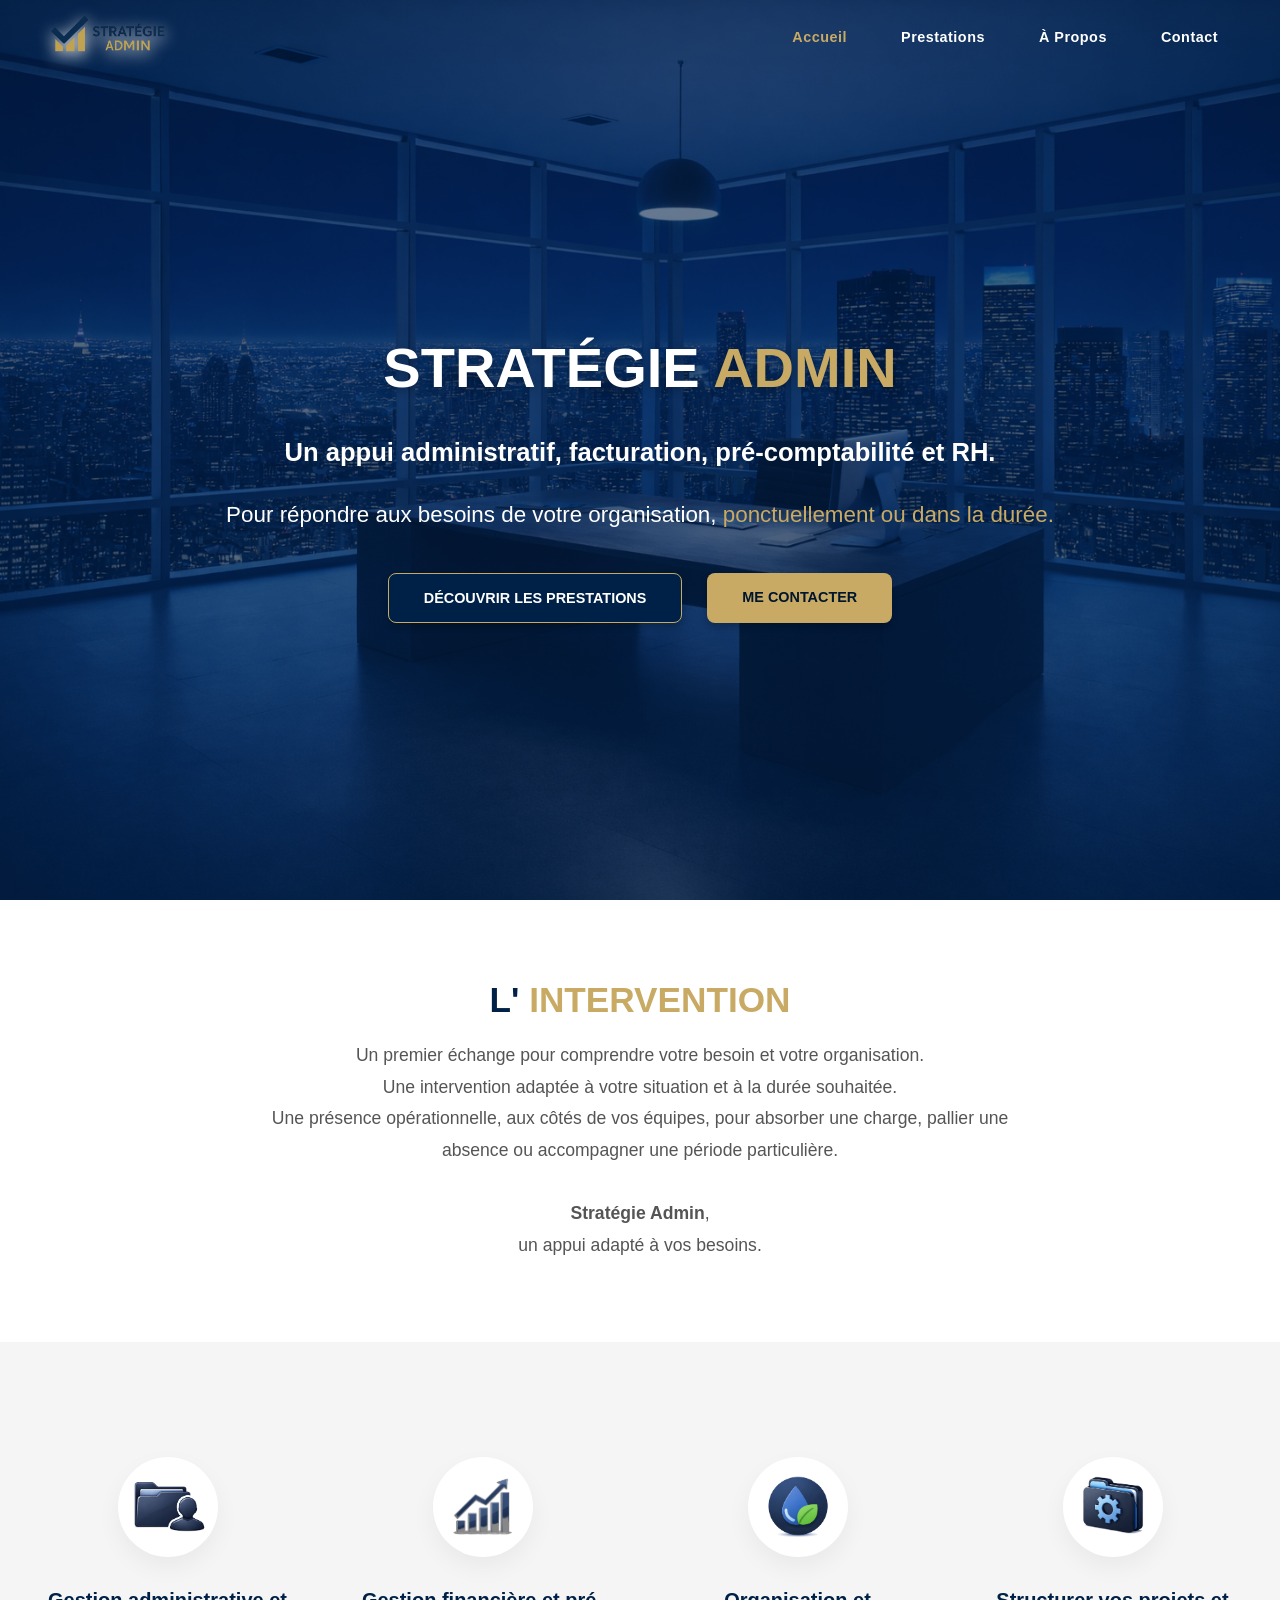
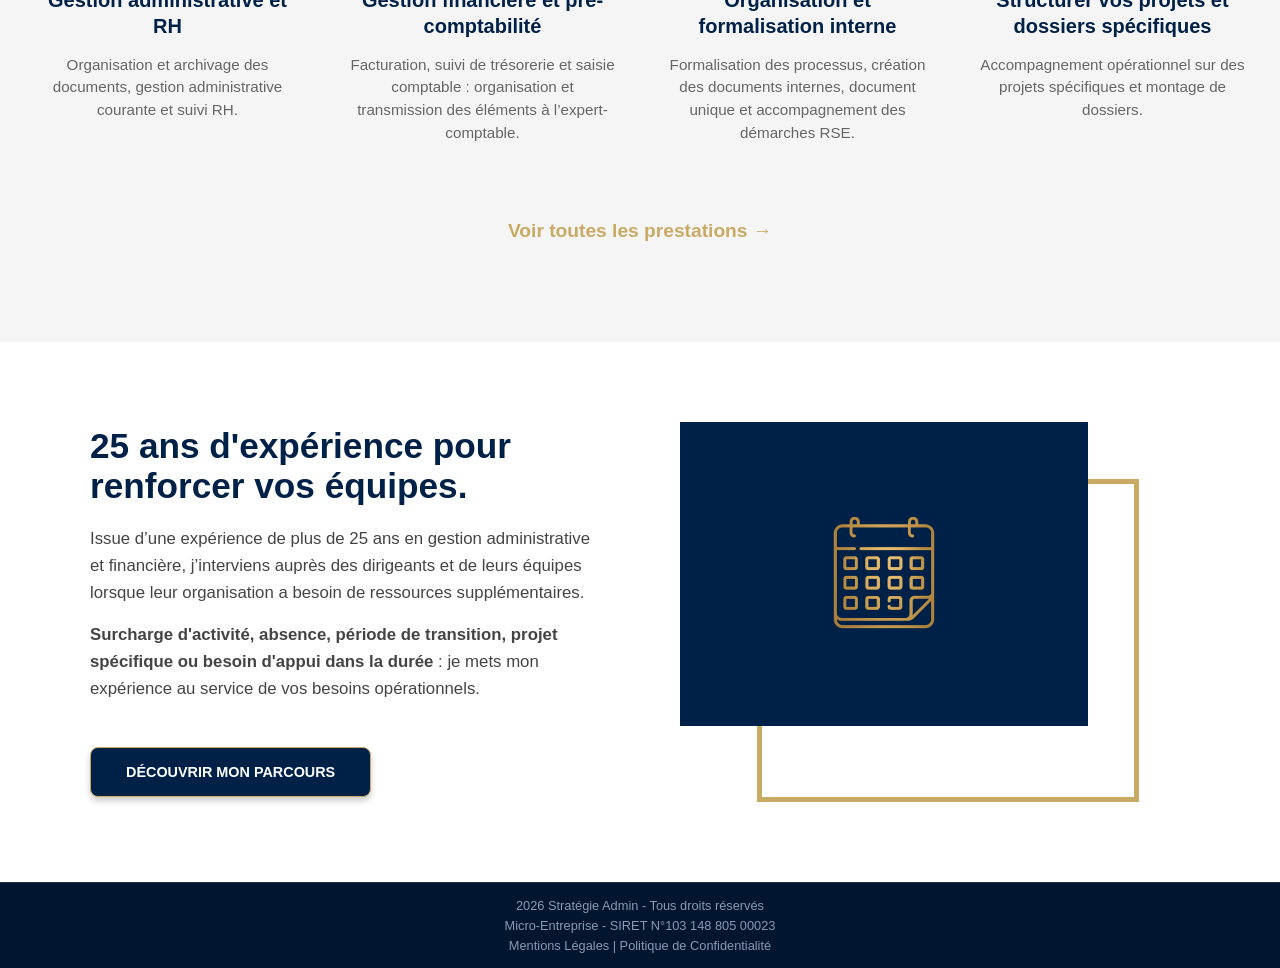
==== index.html @ 0c685e16 "Fix HTML encoding issues in index.html" ====
<!DOCTYPE html>
<html lang="fr">
<head>
    <meta charset="UTF-8">
    <meta name="viewport" content="width=device-width, initial-scale=1.0">
    <link rel="stylesheet" href="styles.css">
    <link rel="icon" type="image/png" href="Images/logo-strategie-admin.png">
    <title>Stratégie Admin</title>
</head>
<body>
    <header>
        <div class="logo-container">
            <a href="index.html">
                <img src="Images/banniere-strategie-admin.png" alt="Bannière" class="logo-banner">
            </a>
        </div>
        <nav>
            <ul>
                <li><a href="index.html" class="active">Accueil</a></li>
                <li><a href="prestations.html">Prestations</a></li>
                <li><a href="a-propos.html">À Propos</a></li>
                <li><a href="contact.html">Contact</a></li>
            </ul>
        </nav>
    </header>

    <section class="hero-section">
        <div class="hero-overlay"></div>
		<div class="content-box">
			<h1 class="hero-title">
				<span class="texte-blanc">STRATÉGIE</span> <span class="texte-or">ADMIN</span>
			</h1>
			<h2 class="hero-subtitle">
				<strong>Un appui administratif, facturation, pré-comptabilité et RH.</strong>
			</h2>
			<p class="hero-description">
				Pour répondre aux besoins de votre organisation, <span class="texte-or">ponctuellement ou dans la durée.</span>
			</p>
			<div class="buttons-container">
				<a href="prestations.html" class="btn btn-primary">Découvrir les prestations</a>
				<a href="contact.html" class="btn btn-secondary">Me Contacter</a>
			</div>
		</div>
    </section>

    <section class="intro-section">
        <div class="intro-container">
            <h2>L' <span class="texte-or">intervention</span></h2>
            <p class="intro-text"> 
                Un premier échange pour comprendre votre besoin et votre organisation.
				<br>Une intervention adaptée à votre situation et à la durée souhaitée.
				<br>Une présence opérationnelle, aux côtés de vos équipes, pour absorber une charge, pallier une absence ou accompagner une période particulière.
            </p>
			<p class="intro-text">
			<br><strong>Stratégie Admin</strong>,
			<br>un appui adapté à vos besoins.
			</p>
        </div>
    </section>

	<section class="home-services-section">
		<div class="home-services-wrapper">
			<div class="home-service-item">
				<div class="hs-icon">
					<img src="Images/icone-dossier-personnel.png" alt="Icône 1" class="icon-img">
				</div>
				<h3>Gestion administrative et RH</h3>
				<p>Organisation et archivage des documents, gestion administrative courante et suivi RH.</p>
			</div>
			<div class="home-service-item">
				<div class="hs-icon">
					<img src="Images/icone-graphique.png" alt="Icône 2" class="icon-img">
				</div>
				<h3>Gestion financière et pré-comptabilité</h3>
				<p>Facturation, suivi de trésorerie et saisie comptable : organisation et transmission des éléments à l’expert-comptable.</p>
			</div>
			<div class="home-service-item">
				<div class="hs-icon">
					<img src="Images/icone-eau-plante.png" alt="Icône 3" class="icon-img">
				</div>
				<h3>Organisation et formalisation interne</h3>
				<p>Formalisation des processus, création des documents internes, document unique et accompagnement des démarches RSE.</p>
			</div>
			<div class="home-service-item">
				<div class="hs-icon">
					<img src="Images/icone-dossier-parametres.png" alt="Icône 4" class="icon-img">
				</div>
				<h3>Structurer vos projets et dossiers spécifiques</h3>
				<p>Accompagnement opérationnel sur des projets spécifiques et montage de dossiers.</p>
			</div>
		</div>
		<div class="cta-center">
			<a href="prestations.html" class="btn-text">Voir toutes les prestations →</a>
		</div>
	</section>

    <section class="home-about-section">
        <div class="home-about-container">
            <div class="ha-content">
                <h2>25 ans d'expérience pour renforcer vos équipes.</h2>
				<p>Issue d’une expérience de plus de 25 ans en gestion administrative et financière, j’interviens auprès des dirigeants et de leurs équipes lorsque leur organisation a besoin de ressources supplémentaires.</p>
                <p><strong>Surcharge d'activité, absence, période de transition, projet spécifique ou besoin d'appui dans la durée</strong> : je mets mon expérience au service de vos besoins opérationnels.</p>
                <a href="a-propos.html" class="btn btn-primary">Découvrir mon parcours</a>
            </div>
            <div class="ha-visual">
				<div class="visual-border"></div>
				<div class="visual-square">
					<img src="Images/calendrier.png" class="ha-image">
				</div>
            </div>
        </div>
    </section>

    <footer>
        <div class="footer-lines">
            <div>2026 Stratégie Admin - Tous droits réservés</div>
            <div>Micro-Entreprise - SIRET N°103 148 805 00023</div>
            <div>
				<a href="mentions-legales.html">Mentions Légales</a> | 
				<a href="politique-confidentialite.html">Politique de Confidentialité</a>
			</div>
        </div>
    </footer>
</body>
</html>
---- styles.css ----
/*
FICHIER CSS POUR STRATEGIE ADMIN --- v0.6s
Regroupement des styles :
	1. Paramètres Généraux
	2. Paramètres de la page "Accueil"
	3. Paramètres de la page "Prestations"
	4. Paramètres de la page "À Propos"
	5. Paramètres de la page "Contact"
	6. Paramètres des pages "Mentions Légales" et "Politiques de Confidentialité"
*/


	/* ------- 1. PARAMÈTRES GÉNÉRAUX------- */

html {
    scroll-behavior: smooth;
}

* {
    margin: 0;
    padding: 0;
    box-sizing: border-box;
}

body {
    font-family: 'Segoe UI', Tahoma, Geneva, Verdana, sans-serif;
    color: #333;
    background-color: #ffffff;
}

/* Code Couleur Stratégie Admin */
:root {
    --bleu-fonce: #002147;
    --or: #C8AA64;
    --or-leger: #E6D5AC;
    --shadow-soft: 0 10px 20px rgba(0,0,0,0.2);
}

.texte-or {
    color: var(--or);
}

.texte-blanc {
    color: #ffffff;
}

/* Barre de Navigation */
header {
    position: absolute;
    top: 0;
    left: 0;
    width: 100%;
    padding: 15px 50px;
    display: flex;
    justify-content: space-between;
    align-items: center;
    z-index: 1000;
}

.logo-container {
    display: flex;
    align-items: center;
    gap: 12px;
    cursor: pointer;  
}   

.logo-banner {
    height: 40px;
    object-fit: contain;
	filter: drop-shadow(0px 4px 8px rgb(255, 255, 255));
    transition: filter 0.3s ease;
}

nav ul {
    list-style: none;
    display: flex;
    align-items: center;
    gap: 30px;
}

nav a {
    color: white;
    text-decoration: none;
    font-size: 0.9rem;
    font-weight: 700;
    text-transform: none;
    letter-spacing: 0.5px;
    transition: all 0.3s ease;
    padding: 8px 12px;
    background-color: transparent;
}

nav a:hover { 
    color: var(--or-leger);
    background-color: transparent !important;
}

nav a.active {
    background-color: transparent !important;
    color: var(--or) !important;
    cursor: default;
    pointer-events: none;
}

/* Section d'accueil */

.hero-section {
    position: relative;
    height: 100vh;
    display: flex;
    align-items: center;
    justify-content: center;
    background: url(Images/fond-ecran-accueil.png) no-repeat center center/cover;
}

.hero-overlay {
    position: absolute;
    top: 0; left: 0; width: 100%; height: 100%;
    background: rgba(0, 33, 71, 0.6); 
    z-index: 1;
}

.content-box {
    position: relative;
    z-index: 10;
    text-align: center;
    max-width: 1000px;
    padding: 20px;
    margin-top: 60px;
}

.hero-title {
    text-transform: none !important;
    margin-bottom: 40px;
	color: white;
    font-size: 3.5rem;
    line-height: 1.1;
    text-transform: uppercase;
    font-weight: 800;
    text-shadow: 0 2px 10px rgba(0,0,0,0.3);
}

.hero-subtitle {
    color: white !important;
    font-size: 1.6rem;
    margin-bottom: 30px;
    font-weight: 400;
    text-transform: none;
}

.hero-description {
	color: white;
    font-size: 1.4rem;
    line-height: 1.6;
    margin-bottom: 40px;
    max-width: 1000px;
    margin-left: auto;
    margin-right: auto;
    font-weight: 500;
}

/* Boutons */
.buttons-container {
    display: flex;
    justify-content: center;
    gap: 25px;
}

.btn {
    padding: 16px 35px;
    font-size: 0.9rem;
    font-weight: bold;
    text-transform: uppercase;
    border: none;
    cursor: pointer;
    transition: all 0.3s ease;
    color: white;
    border-radius: 8px;
    box-shadow: 0 4px 6px rgba(0,0,0,0.2);
    text-decoration: none;
    font-family: inherit;
}

.btn:hover { 
    transform: translateY(-3px);
}

.btn-primary {
    background-color: var(--bleu-fonce);
    border: 1px solid var(--or);
}

.btn-secondary {
    background-color: var(--or);
    color: #00152e;
}

/* Pied de Page */
footer {
    background-color: #00152e;
    color: #8a9bb0;
    padding: 15px 0;
    text-align: center;
    font-size: 0.8rem;
    border-top: 1px solid #1c3652;
}

.footer-lines {
    display: flex;
    flex-direction: column;
    gap: 5px;
}

.footer-lines a {
    color: inherit; 
    text-decoration: none;
    transition: all 0.3s ease;
}

.footer-lines a:hover {
    color: var(--or);
    text-decoration: underline;
}

	/* -------2. PAGE D'ACCUEIL------- */

/* Section 1 */
.intro-section {
    padding: 80px 20px;
    background-color: white;
    text-align: center;
}

.intro-container {
    max-width: 800px;
    margin: 0 auto;
}

.intro-container h2 {
    font-size: 2.2rem;
    color: var(--bleu-fonce);
    margin-bottom: 20px;
    text-transform: uppercase;
}

.intro-text {
    font-size: 1.1rem;
    line-height: 1.8;
    color: #555;
}

/* Section 2 */
.home-services-section {
    background-color: #f5f5f5;
    padding: 100px 20px;
}

.home-services-wrapper {
    display: flex;
    justify-content: center;
    gap: 20px;
    max-width: 1300px;
    margin: 0 auto 60px;
}

.home-service-item {
    flex: 1;
    min-width: 240px;
    text-align: center;
    padding: 15px;
}

.hs-icon {
    margin-bottom: 30px;
    display: flex;
    justify-content: center;
    align-items: center;
    background: white;
    border-radius: 50%;
    box-shadow: 0 10px 25px rgba(0,0,0,0.05);
    width: 100px;
    height: 100px;
    margin-left: auto;
    margin-right: auto;
}

.icon-img {
    width: 80px;
    height: 80px;
    object-fit: contain;
}

.home-service-item h3 {
    color: var(--bleu-fonce);
    margin: 0 0 15px;
    font-size: 1.25rem;
    line-height: 1.3;
    font-weight: 700;
    text-transform: none;
}

.home-service-item p {
    color: #666;
    font-size: 0.95rem;
    line-height: 1.5;
}

.cta-center {
    text-align: center;
    width: 100%;
    margin-top: 20px;
}

.btn-text {
    color: var(--or);
    font-weight: 600;
    text-decoration: none;
    font-size: 1.2rem;
    transition: opacity 0.3s ease;
}

.btn-text:hover {
    opacity: 0.8;
}

/* Section 3 */
.home-about-section {
    padding: 80px 20px;
    background-color: white;
    overflow: hidden;
}

.home-about-container {
    max-width: 1100px;
    margin: 0 auto;
    display: flex;
    align-items: center;
    gap: 80px;
}

.ha-content {
    flex: 1;
    text-align: left;
}

.ha-content h2 {
    font-size: 2.2rem;
    color: var(--bleu-fonce);
    margin-bottom: 20px;
}

.ha-content p {
    font-size: 1.05rem;
    color: #444;
    margin-bottom: 15px;
    line-height: 1.6;
}

.ha-content .btn {
    margin-top: 30px;
    display: inline-block;
}

.ha-visual {
    flex: 1;
    position: relative;
    height: 380px;
    display: flex;
    justify-content: center;
    align-items: center;
}

.visual-square {
    position: absolute;
    width: 80%;
    height: 80%;
    background-color: var(--bleu-fonce);
    z-index: 1;
    top: 0; 
    left: 0;
    overflow: hidden;
    display: flex;
    justify-content: center;
    align-items: center;
}

.ha-image {
    width: 45%;
    height: 45%;
    object-fit: contain; 
    object-position: center; 
    
    display: block;
}

.visual-border {
    position: absolute;
    width: 75%;
    height: 85%;
    border: 5px solid var(--or);
    z-index: 1;
    bottom: 0; 
    right: 10%;
}

	/* -------3. PAGE DES PRESTATIONS------- */

/* Section 1 */
.services-section {
    padding: 40px 20px;
    background-color: #fff;
    text-align: center;
}

.section-header {
    max-width: 700px;
    margin: 0 auto 40px;
}

.section-header h2 {
    font-size: 2.5rem;
    color: var(--bleu-fonce);
    margin-bottom: 10px;
    text-transform: uppercase;
}

.services-grid {
    display: flex;
    justify-content: center;
    gap: 20px;
    flex-wrap: wrap;
    max-width: 1300px;
    margin: 0 auto;
}

.service-card {
    background: white;
    border: 1px solid #e0e0e0;
    border-left: 5px solid var(--or);
    border-top: none;
    border-radius: 8px;
    padding: 30px;
    flex: 1 1 600px;
    max-width: 850px;
    box-shadow: 0 5px 15px rgba(0,0,0,0.05);
    transition: transform 0.3s ease, box-shadow 0.3s ease;
    text-align: left;
}

.service-card:hover {
    transform: translateY(-5px);
    box-shadow: 0 15px 30px rgba(0,0,0,0.1);
}

.card-header-row {
    display: flex;
    align-items: center;
    gap: 25px;
    margin-bottom: 10px;
    border-bottom: 1px solid #eee;
    padding-bottom: 10px;
}

.card-icon {
    font-size: 2.5rem;
    color: var(--or);
    flex-shrink: 0;
}

.icon-img-card {
    width: 80px;
    height: 80px;
    object-fit: contain;
    display: block;
}

.service-card h3 {
    color: var(--bleu-fonce);
    font-size: 1.3rem;
    font-weight: 800;
    margin-bottom: 0;
    flex-grow: 1;
}

.service-list {
	list-style: none;
    display: grid;
    grid-template-columns: repeat(auto-fit, minmax(280px, 1fr));
    gap: 10px 30px;
}

.service-list li {
    margin-bottom: 5px;
    position: relative;
    padding-left: 25px;
    color: var(--text-medium);
}

.service-list li::before {
    content: '✔';
    color: var(--or);
    position: absolute;
    left: 0;
    top: 2px;
    font-size: 1rem;
}

/* Section 2 */
.methodology-section {
    background-color: #f9f9f9;
    padding: 60px 20px;
    border-top: 1px solid #eee;
    border-bottom: 1px solid #eee;
}

.methodology-container {
    max-width: 1000px;
    margin: 0 auto;
    text-align: center;
}

.methodology-container h3 {
    color: var(--bleu-fonce);
    margin-bottom: 40px;
    font-size: 2rem;
    text-transform: uppercase;
}

.steps-container {
    display: flex;
    justify-content: center;
    align-items: center;
    flex-wrap: wrap;
    gap: 20px;
}

.step {
    text-align: center;
    flex: 1;
    min-width: 150px;
}

.step-number {
    display: block;
    font-size: 2.5rem;
    font-weight: 900;
    color: var(--or); 
    margin-bottom: 5px;
    opacity: 0.8;
}

.step h4 {
    color: var(--bleu-fonce);
    font-size: 1.2rem;
    text-transform: uppercase;
    margin-bottom: 5px;
}

.step-italic {
    font-style: italic;
    color: #666;
    font-size: 0.95rem;
    margin-bottom: 5px;
    margin-top: -5px;
}

.step-separator {
    height: 2px;
    width: 50px;
    background-color: var(--or);
    display: none;
}

@media (min-width: 768px) {
    .step-separator { display: block; }
}

/* Section 3 */
.cta-section {
    background-color: var(--bleu-fonce);
    color: white;
    text-align: center;
    padding: 60px 20px;
}

.cta-section h2 {
    color: var(--or);
    font-size: 2rem;
    margin-bottom: 15px;
}

.cta-section p {
    margin-bottom: 30px;
    font-size: 1.1rem;
    color: #dce6f1;
}

	/* -------4. PAGE A PROPOS------- */

/* Section 1 */
.bio-section {
    padding: 80px 20px;
    background-color: #fff;
}

.bio-container {
    max-width: 1100px;
    margin: 0 auto;
    display: flex;
    align-items: flex-center;
    gap: 60px;
}

.bio-text {
    flex: 1;
    text-align: left;
}

.bio-section-title {
    font-size: 1.15rem;
    color: #000;
    margin-bottom: 15px;
    font-weight: 700;
}

.bio-text p {
    text-align: left !important;
    color: #333;
    line-height: 1.6;
    margin-bottom: 10px;
}

.bio-separator {
    border: none;
    margin: 15px 0;
    width: 100%;
}

.signature-block {
    margin-top: 40px;
    font-family: 'Segoe UI', sans-serif;
}

.signature-block p {
    margin-bottom: 5px !important;
}

.signature-name {
    font-weight: bold;
    color: var(--bleu-fonce);
    font-size: 1.2rem;
}

.signature-role {
    font-size: 0.9rem;
    color: var(--or);
    font-style: italic;
}

.bio-image-placeholder {
    flex: 0 0 400px;
    height: 400px;
    background-color: #f0f0f0;
    border: 1px solid #ddd;
    display: flex;
    align-items: center;
    justify-content: center;
    position: relative;
    box-shadow: 20px 20px 0px var(--bleu-fonce); 
}

.bio-photo {
	height: 400px;
	width: 400px ;
}

@media (max-width: 900px) {
    .bio-container {
        flex-direction: column;
    }
    .bio-image-placeholder {
        flex: auto;
        width: 100%;
        height: 300px;
        box-shadow: 10px 10px 0px var(--bleu-fonce);
    }
}

/* Section 2 */
.values-section {
    background-color: var(--bleu-fonce);
    color: white;
    padding: 60px 20px 0px 20px;
}

.values-container {
    max-width: 1100px;
    margin: 0 auto;
    display: flex;
    justify-content: space-around;
    gap: 30px;
    flex-wrap: wrap;
    text-align: center;
}

.value-box {
    flex: 1;
    min-width: 250px;
    padding: 20px;
}

.value-box h4 {
    color: var(--or);
    font-size: 1.5rem;
    margin-bottom: 15px;
    text-transform: uppercase;
    letter-spacing: 1px;
}

.value-box p {
    color: #dce6f1;
    font-size: 1rem;
    line-height: 1.5;
}

	/* -------5. PAGE DE CONTACT------- */

.contact-section {
    padding: 100px 20px;
    background-color: #f2f2f2;
}

.contact-wrapper {
    max-width: 1100px;
    margin: 0 auto;
    display: flex;
    gap: 40px;
    align-items: flex-start;
}

.contact-sidebar {
    flex: 1;
    display: flex;
    flex-direction: column;
    gap: 30px;
}

.info-card {
    background: white;
    padding: 35px;
    border-radius: 4px;
    box-shadow: 0 4px 15px rgba(0,0,0,0.05);
}

.card-category {
    color: var(--or);
    font-size: 0.8rem;
    letter-spacing: 1.5px;
    margin-bottom: 20px;
    font-weight: 700;
}

.info-card h3 {
    color: var(--bleu-fonce);
    margin-bottom: 20px;
    font-size: 1.5rem;
}

.info-list a {
    font-weight: 600;
}

.info-list a:hover {
    color: var(--or-leger);
}

.info-list, .engagement-list {
    list-style: none;
    padding: 0;
}

.info-list li, .engagement-list li {
    margin-bottom: 20px;
    display: flex;
    align-items: flex-start;
    gap: 15px;
    color: #555;
    line-height: 1.5;
}

.icone-svg {
    width: 22px;
    height: 22px;
    flex-shrink: 0;
    margin-top: 2px;
}

.icone-bleu {
    color: var(--bleu-fonce);
}

.icone-or {
    color: var(--or);
}

.info-list a {
    color: inherit;
    font-weight: 600;
    text-decoration: none;
    transition: 0.3s;
}

.info-list a:hover {
    color: var(--or);
}

.contact-form-container {
    flex: 1.5;
    background: #ffffff;
    padding: 50px;
    border-radius: 12px;
    border-top: 6px solid var(--bleu-fonce);
    box-shadow: 0 15px 40px rgba(0, 0, 0, 0.1);
}

.form-title {
    color: var(--bleu-fonce);
    font-size: 1.8rem;
    margin-bottom: 10px;
    text-transform: none;
}

.form-intro {
    color: #666;
    margin-bottom: 20px;
    font-size: 1rem;
}

.form-group label {
    display: block;
    font-weight: 700;
    color: var(--bleu-fonce);
    margin-bottom: 10px;
    font-size: 0.95rem;
}

.contact-form input, 
.contact-form textarea {
    width: 100%;
    background-color: #ffffff;
    border: 1px solid #dcdcdc;
    padding: 15px;
    margin-bottom: 25px;
    border-radius: 4px;
    font-family: inherit;
    font-size: 1rem;
    transition: all 0.3s ease;
}

.contact-form input:focus, 
.contact-form textarea:focus {
    outline: none;
    border-color: var(--or);
    box-shadow: 0 0 8px rgba(200, 170, 100, 0.2);
    background-color: #fff;
}

.submit-btn {
    display: block;
    width: 100%;
    margin-top: 5px;
    color: #00152e !important;
    font-size: 1.05rem;
}

.btn-subtext {
    text-align: center;
    font-style: italic;
    color: #666666;
    font-size: 0.9rem;
    margin-top: 10px;
    margin-bottom: 0;
}

.form-footer-note {
    text-align: center;
    font-size: 0.85rem;
    color: #888;
    margin-top: 20px;
}

@media (max-width: 900px) {
    .contact-wrapper { flex-direction: column; }
    .contact-sidebar, .contact-form-container { width: 100%; }
}

	/* ------- 6.PAGES MENTIONS LÉGALES ET POLITIQUES DE CONFIDENTIALITE----- */

.hero-legal {
    height: 50vh !important;
    min-height: 400px;
}

.legal-section {
    padding: 60px 20px;
    background-color: #fff;
    min-height: 60vh;
}

.legal-container {
    max-width: 900px; 
    margin: 0 auto;
    font-family: 'Segoe UI', sans-serif;
    color: #444;
}

.legal-container h2 {
    color: var(--bleu-fonce);
    font-size: 1.5rem;
    margin-top: 40px;
    margin-bottom: 15px;
    padding-bottom: 10px;
    border-bottom: 1px solid #eee;
    text-transform: uppercase;
}

.legal-container p {
    line-height: 1.6;
    margin-bottom: 15px;
    text-align: justify;
}

.legal-container ul {
    margin-bottom: 20px;
    padding-left: 20px;
}

.legal-container li {
    margin-bottom: 8px;
    line-height: 1.5;
}
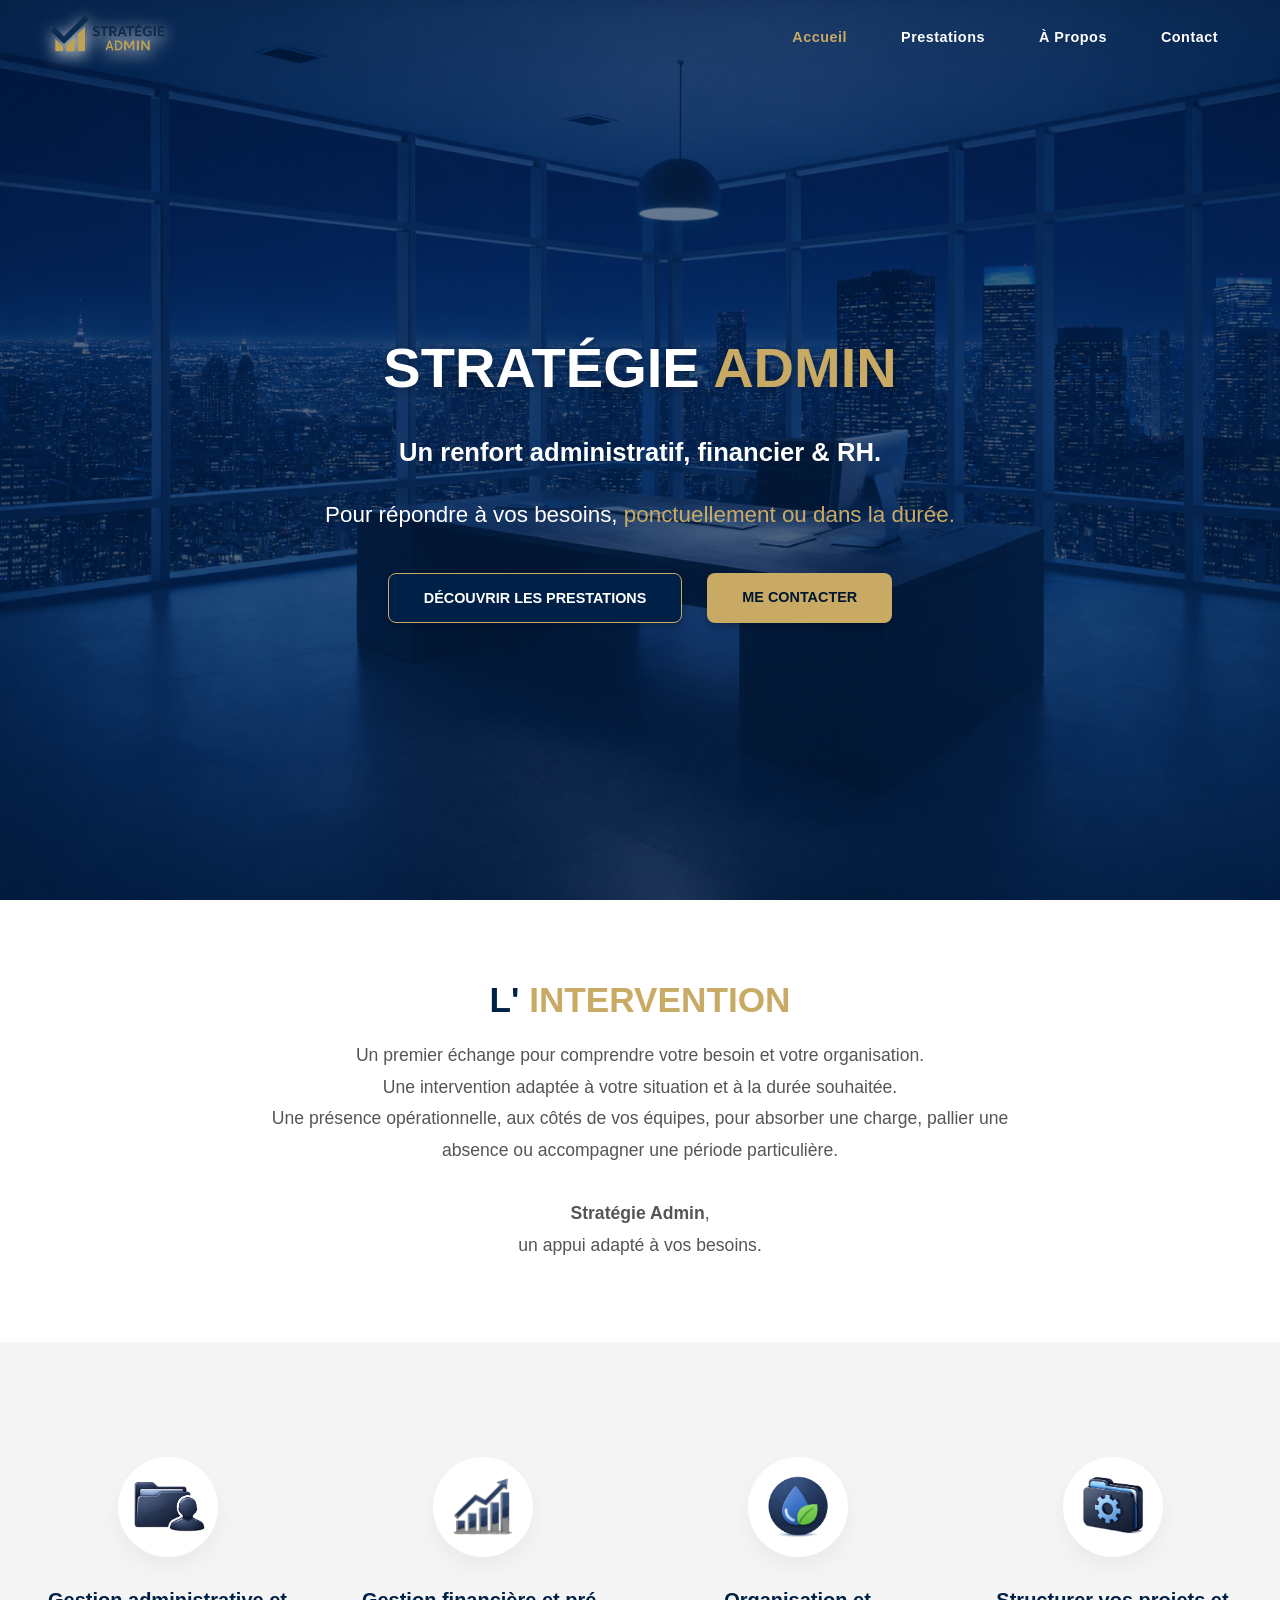
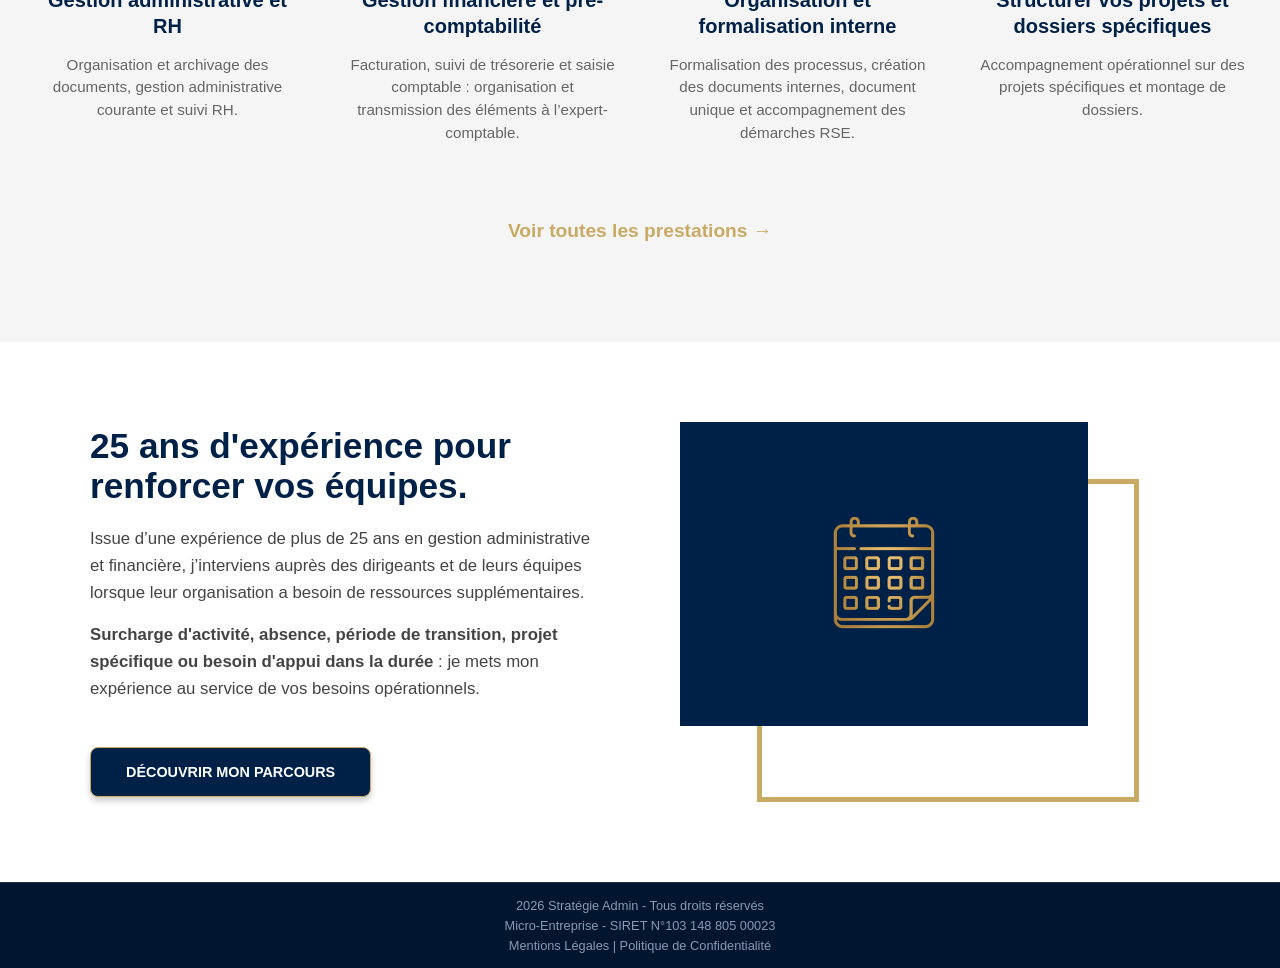
==== commit c67f300e: "Revise hero section and update text content Updated the hero subtitle and adjusted some text for cla" ====
--- a/index.html
+++ b/index.html
@@ -31,10 +31,10 @@
 				<span class="texte-blanc">STRATÉGIE</span> <span class="texte-or">ADMIN</span>
 			</h1>
 			<h2 class="hero-subtitle">
-				<strong>Un appui administratif, facturation, pré-comptabilité et RH.</strong>
+				<strong>Un renfort administratif, financier & RH.</strong>
 			</h2>
 			<p class="hero-description">
-				Pour répondre aux besoins de votre organisation, <span class="texte-or">ponctuellement ou dans la durée.</span>
+				Pour répondre à vos besoins, <span class="texte-or">ponctuellement ou dans la durée.</span>
 			</p>
 			<div class="buttons-container">
 				<a href="prestations.html" class="btn btn-primary">Découvrir les prestations</a>
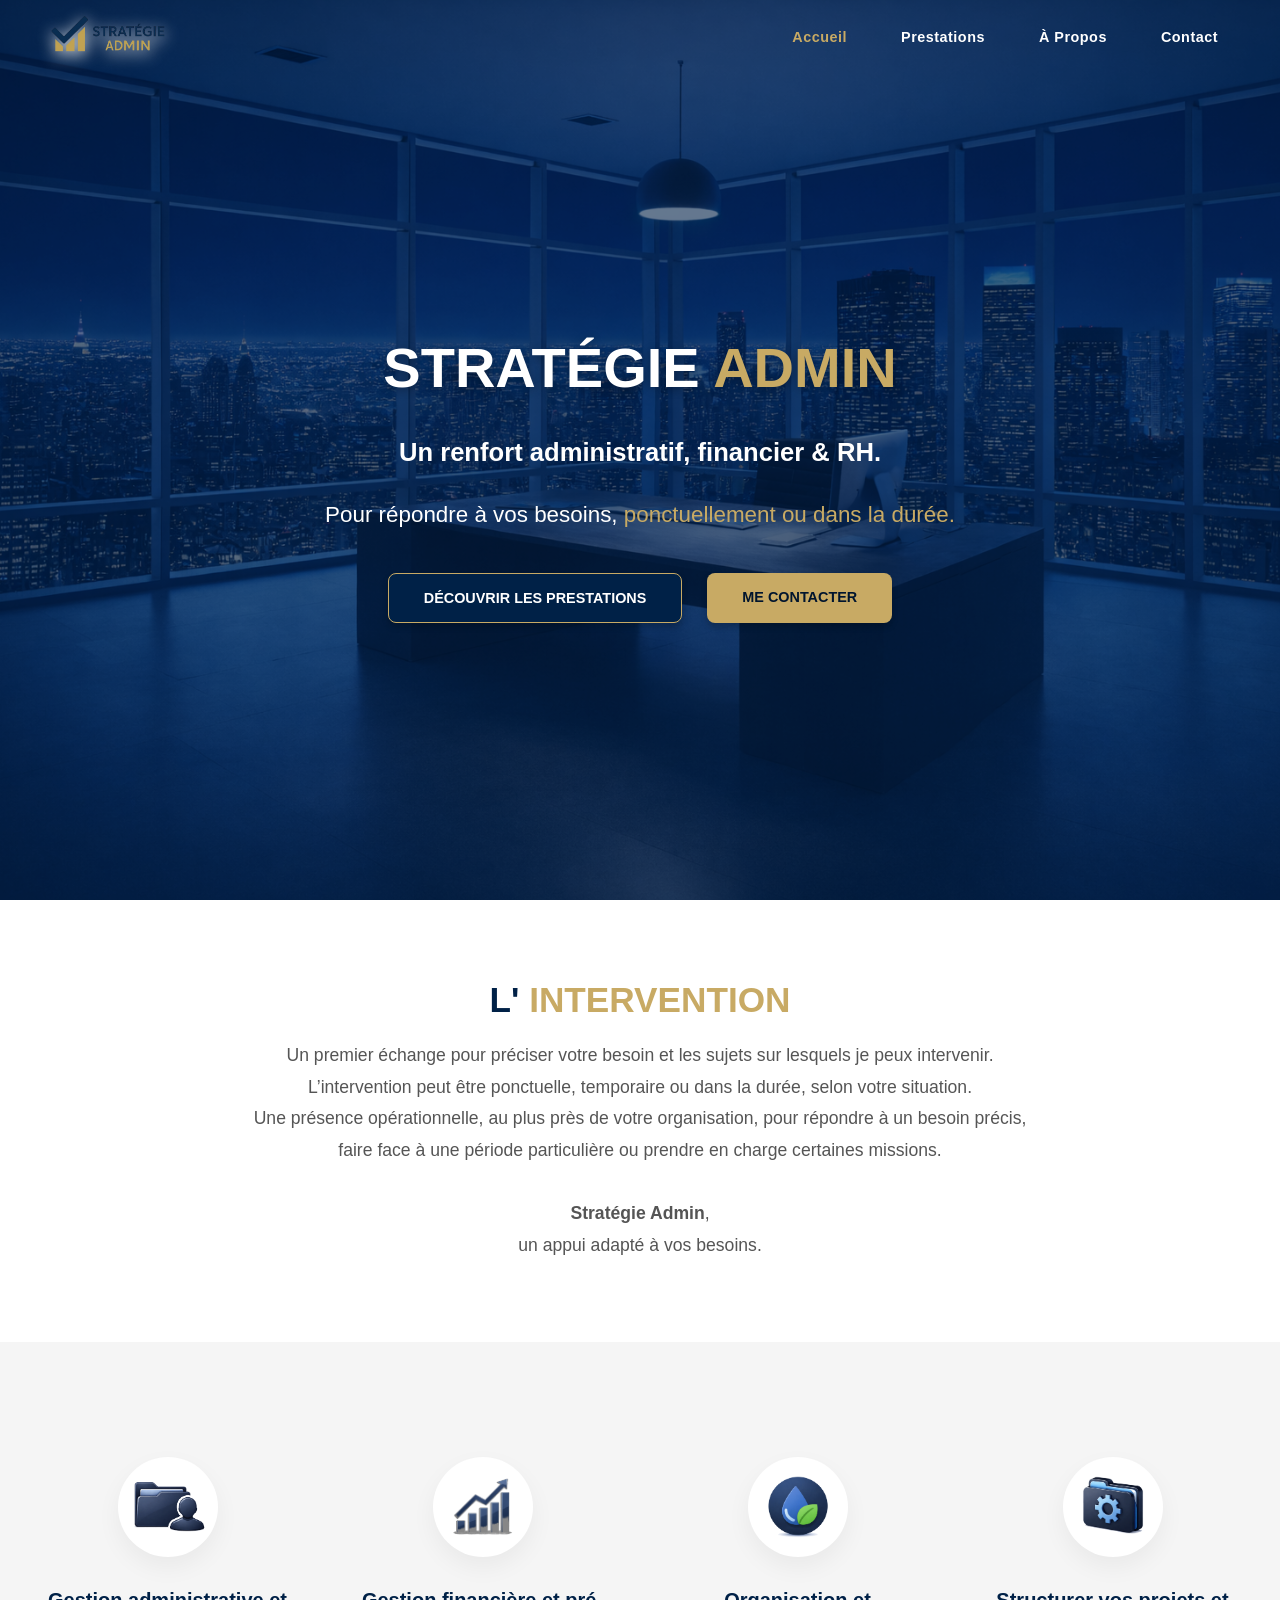
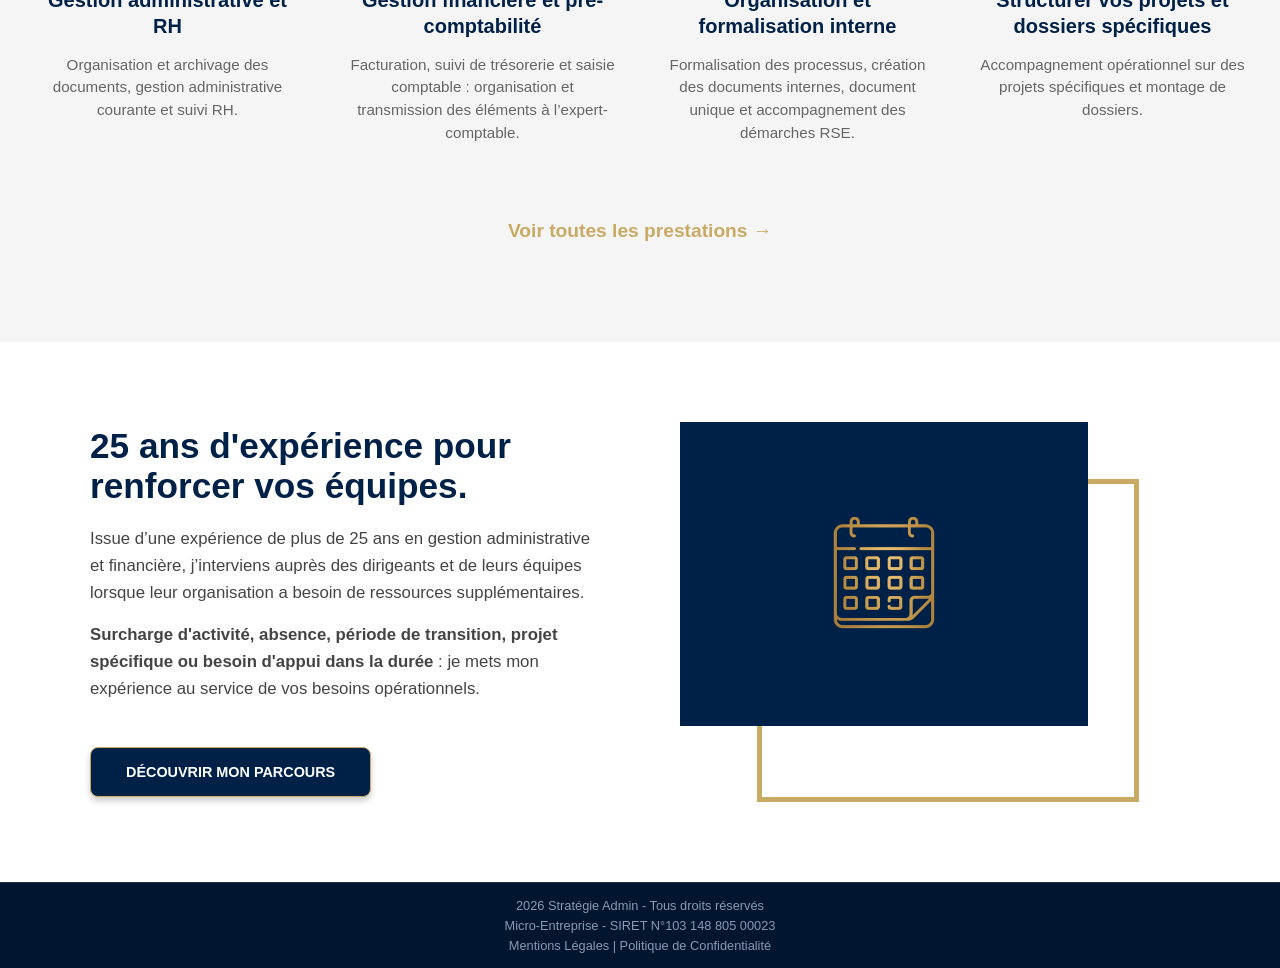
==== commit e9f23697: "Update index.html" ====
--- a/index.html
+++ b/index.html
@@ -47,9 +47,9 @@
         <div class="intro-container">
             <h2>L' <span class="texte-or">intervention</span></h2>
             <p class="intro-text"> 
-                Un premier échange pour comprendre votre besoin et votre organisation.
-				<br>Une intervention adaptée à votre situation et à la durée souhaitée.
-				<br>Une présence opérationnelle, aux côtés de vos équipes, pour absorber une charge, pallier une absence ou accompagner une période particulière.
+                Un premier échange pour préciser votre besoin et les sujets sur lesquels je peux intervenir.
+				<br>L’intervention peut être ponctuelle, temporaire ou dans la durée, selon votre situation.
+				<br>Une présence opérationnelle, au plus près de votre organisation, pour répondre à un besoin précis, faire face à une période particulière ou prendre en charge certaines missions.
             </p>
 			<p class="intro-text">
 			<br><strong>Stratégie Admin</strong>,
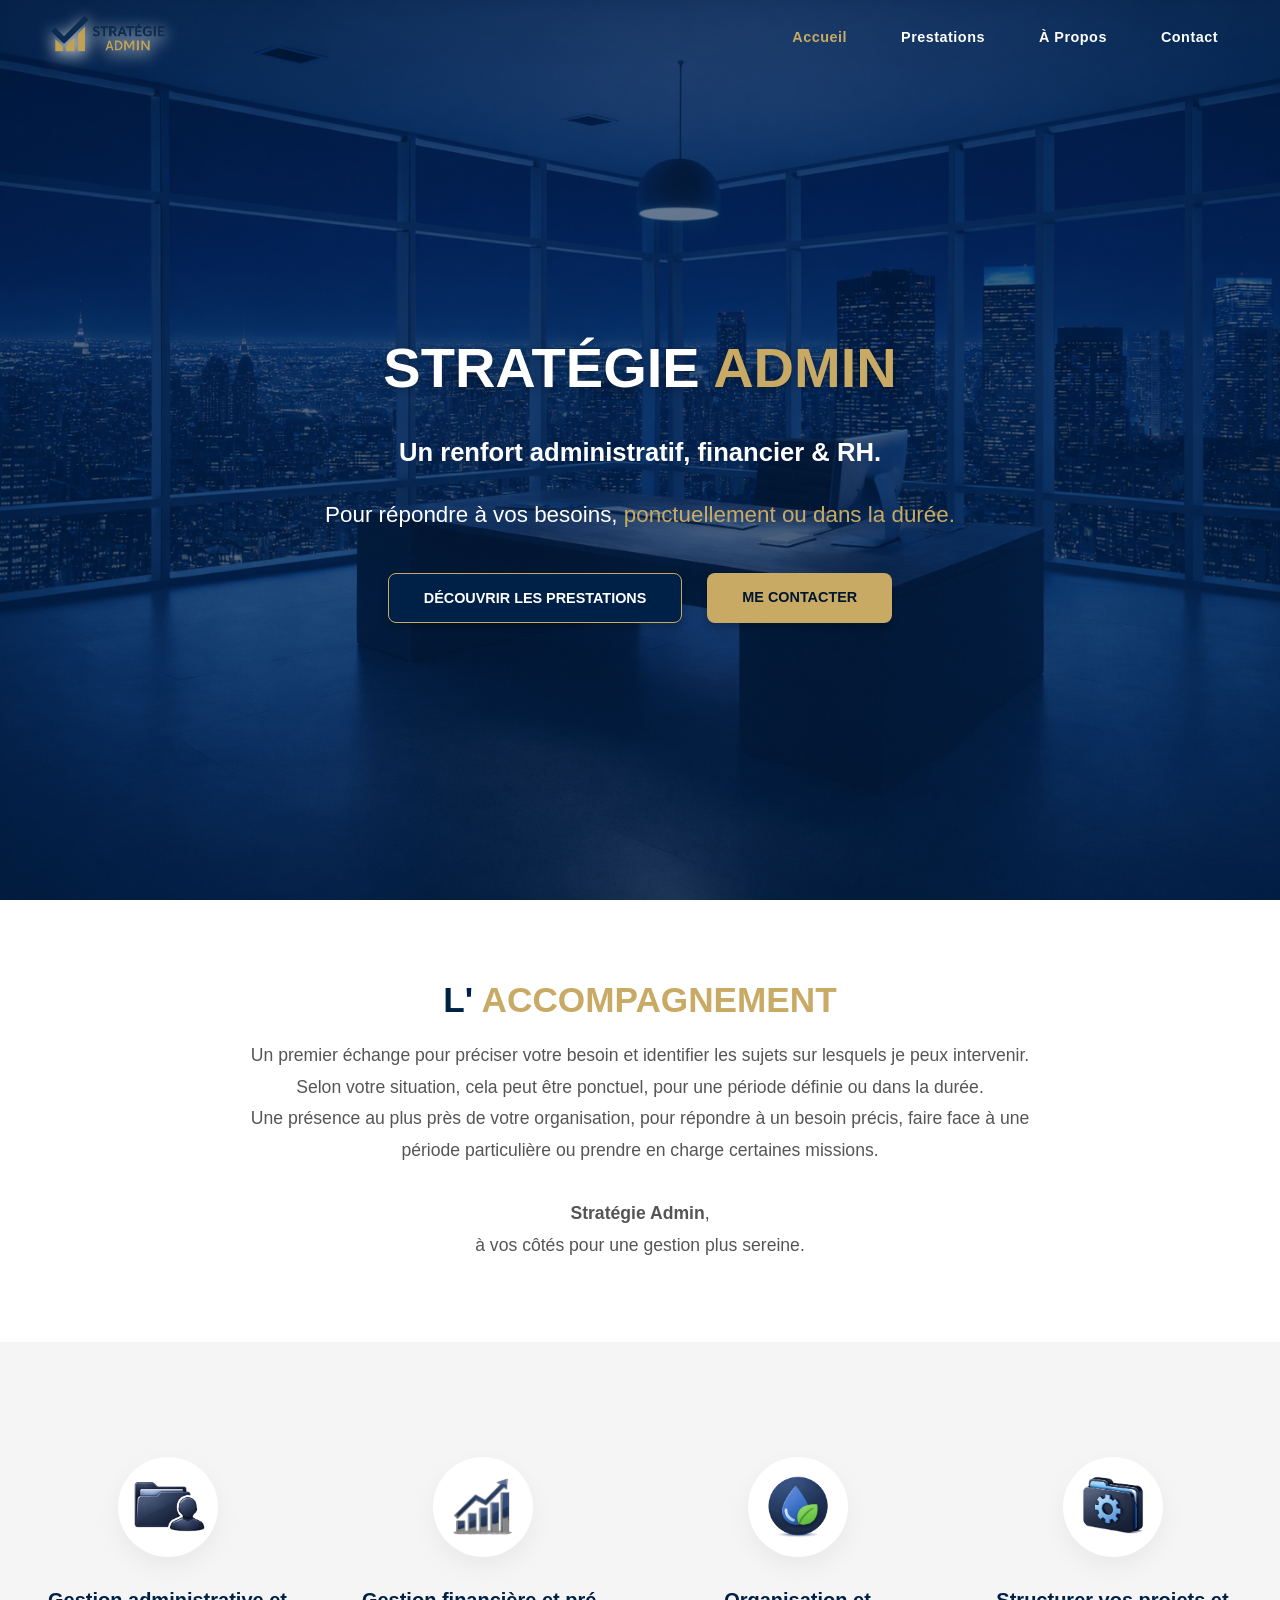
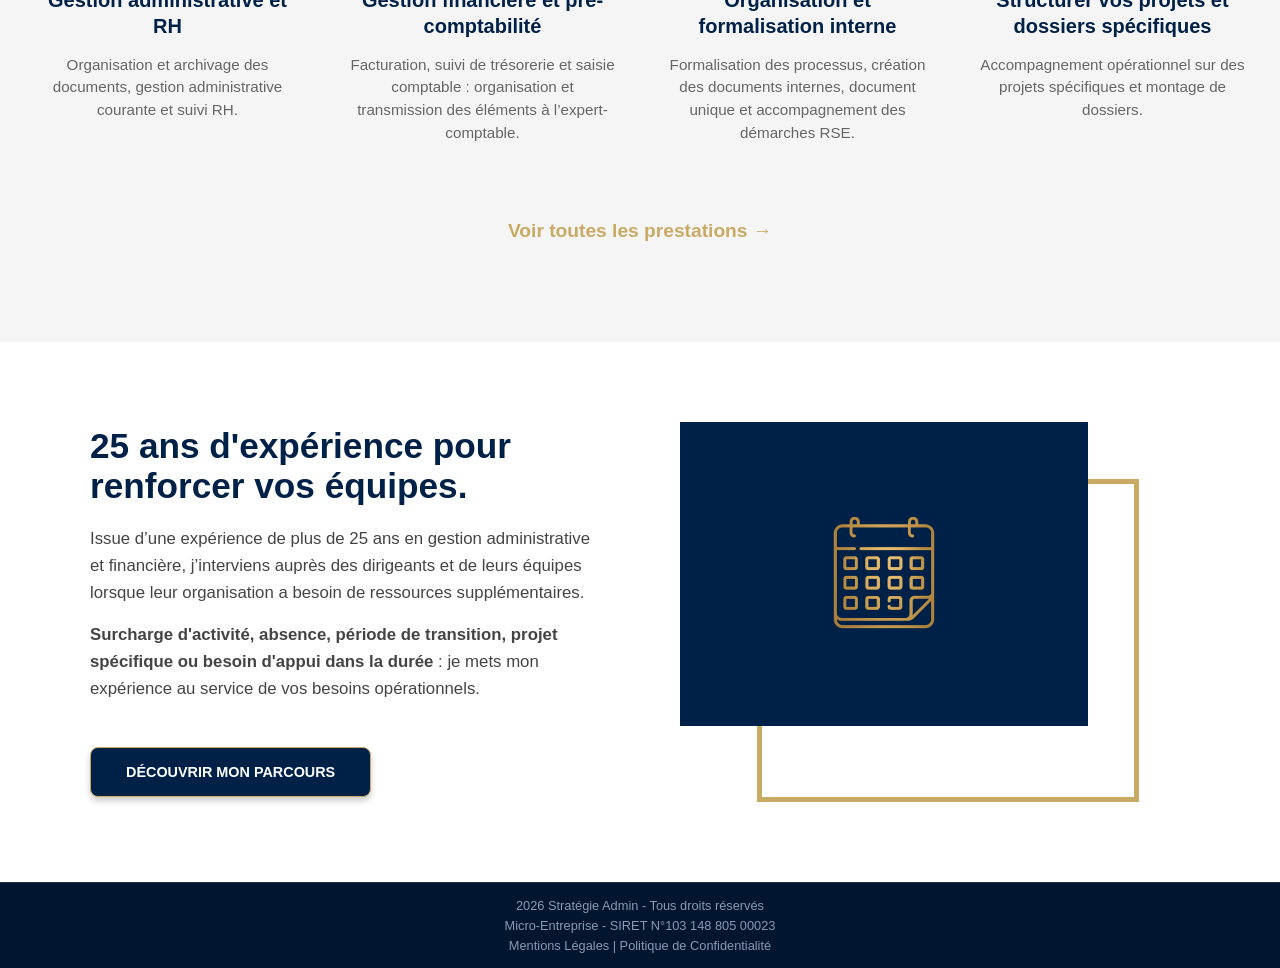
==== commit 1b8f3308: "Update index.html" ====
--- a/index.html
+++ b/index.html
@@ -45,15 +45,15 @@
 
     <section class="intro-section">
         <div class="intro-container">
-            <h2>L' <span class="texte-or">intervention</span></h2>
+            <h2>L' <span class="texte-or">accompagnement</span></h2>
             <p class="intro-text"> 
-                Un premier échange pour préciser votre besoin et les sujets sur lesquels je peux intervenir.
-				<br>L’intervention peut être ponctuelle, temporaire ou dans la durée, selon votre situation.
-				<br>Une présence opérationnelle, au plus près de votre organisation, pour répondre à un besoin précis, faire face à une période particulière ou prendre en charge certaines missions.
+                Un premier échange pour préciser votre besoin et identifier les sujets sur lesquels je peux intervenir.
+				<br>Selon votre situation, cela peut être ponctuel, pour une période définie ou dans la durée.
+				<br>Une présence au plus près de votre organisation, pour répondre à un besoin précis, faire face à une période particulière ou prendre en charge certaines missions.
             </p>
 			<p class="intro-text">
 			<br><strong>Stratégie Admin</strong>,
-			<br>un appui adapté à vos besoins.
+			<br>à vos côtés pour une gestion plus sereine.
 			</p>
         </div>
     </section>
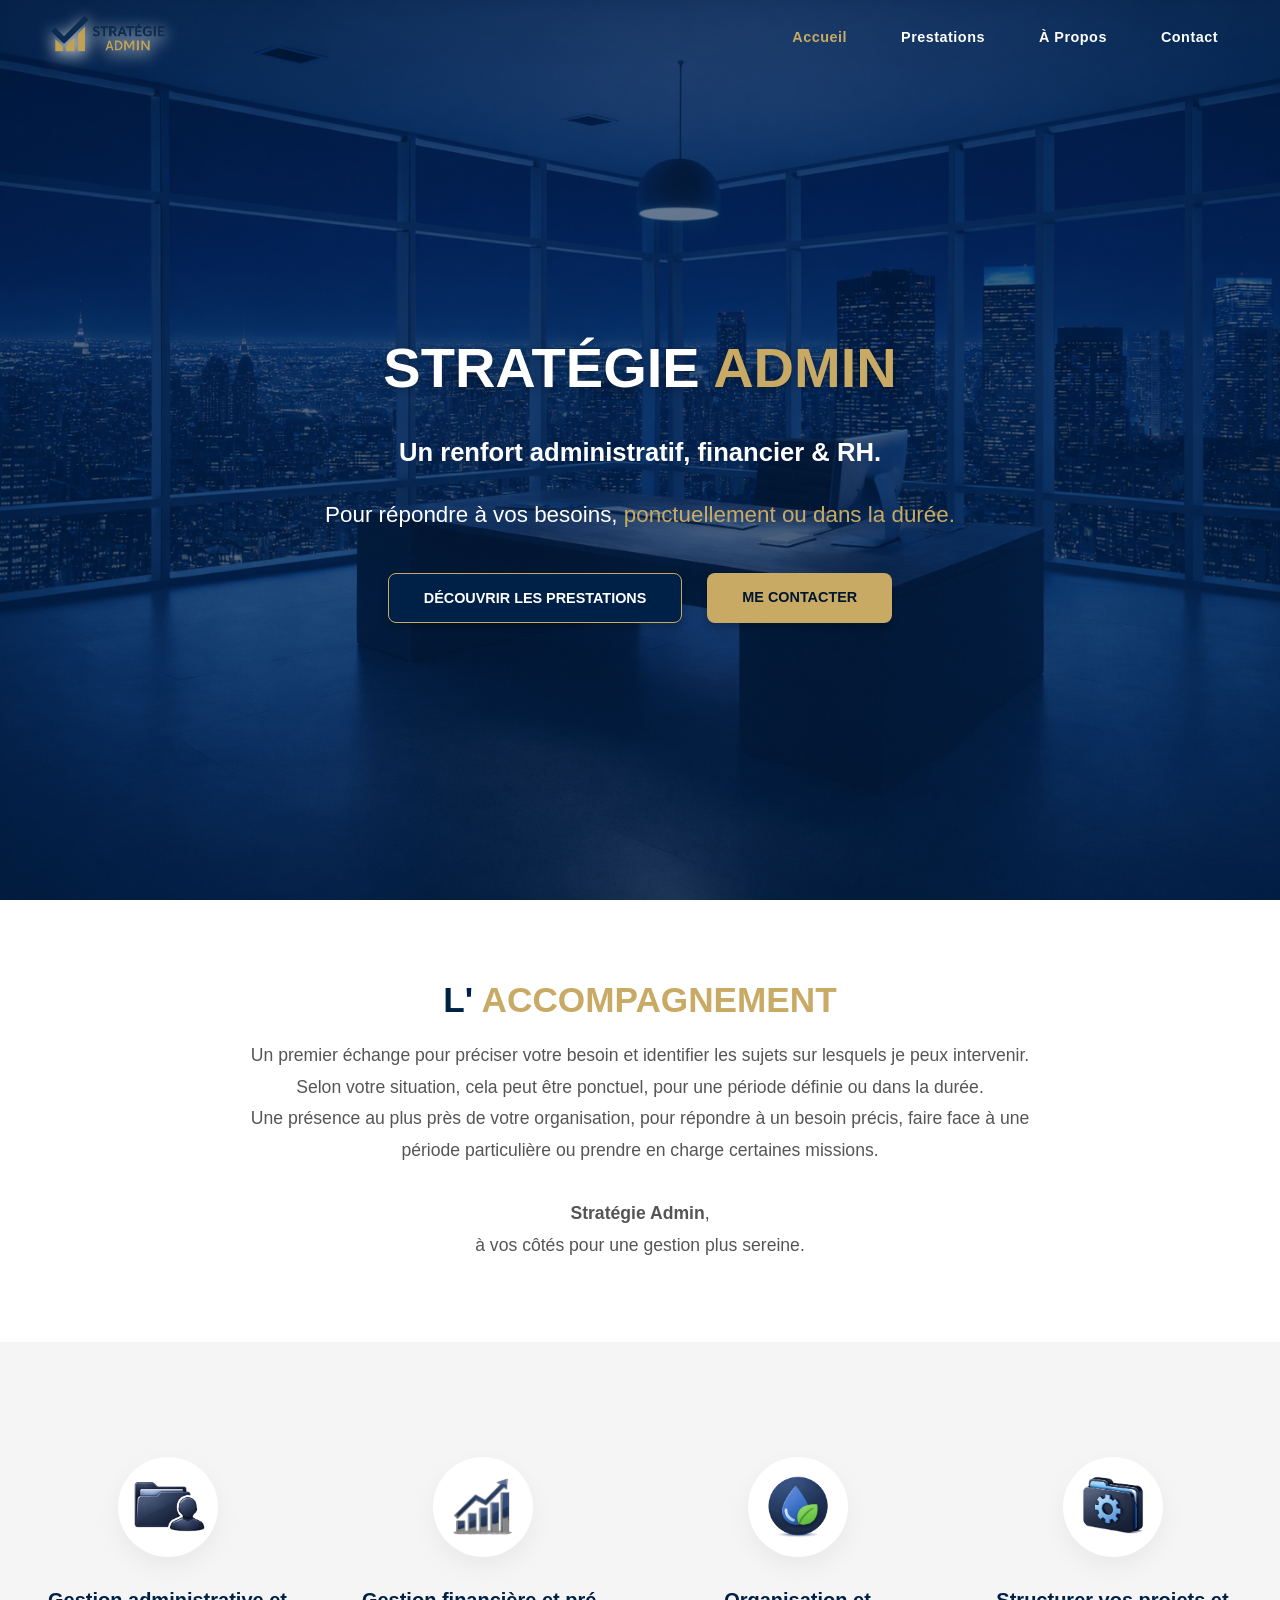
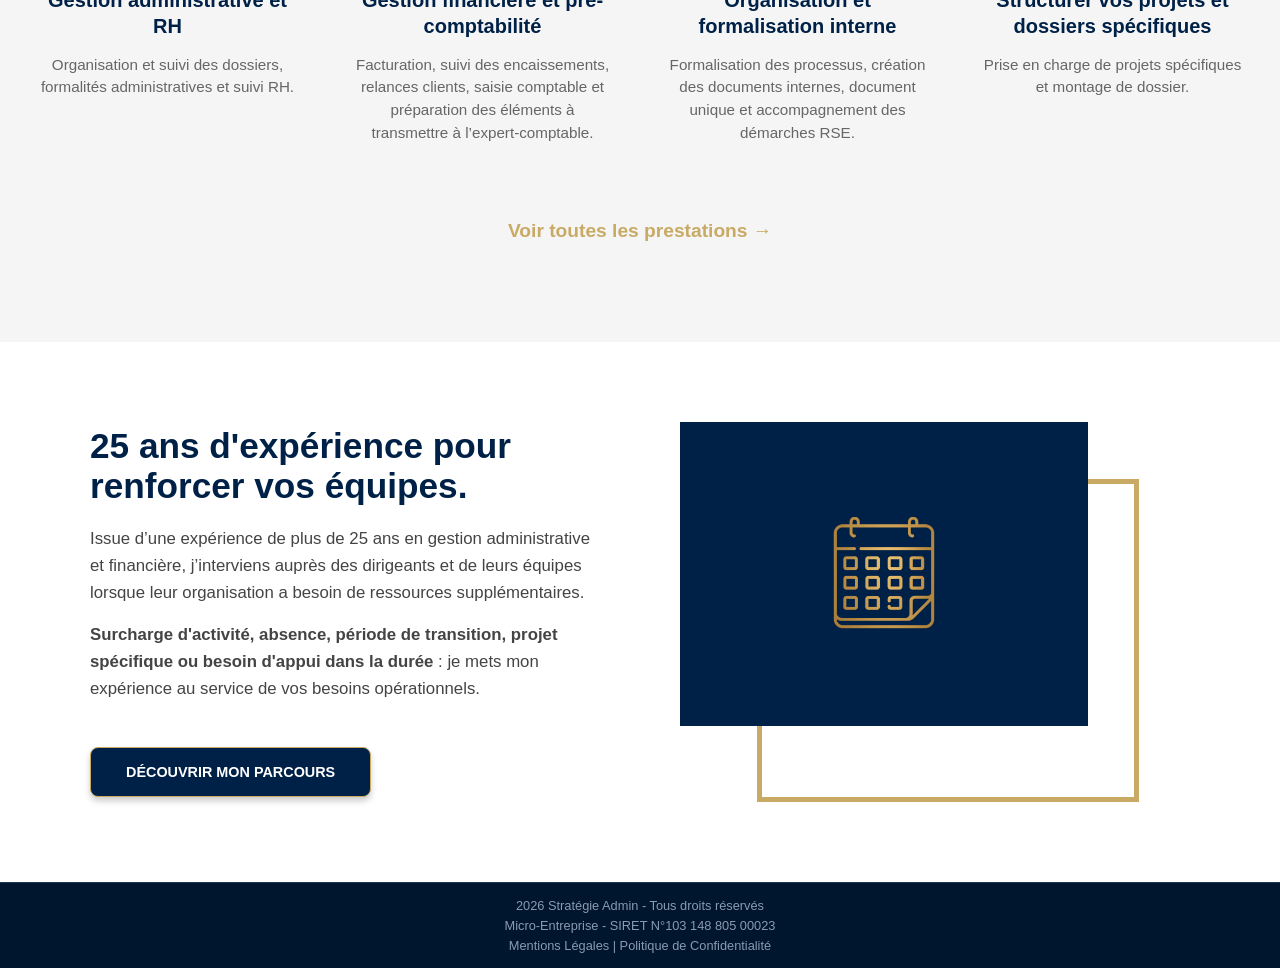
==== commit 4648cf8f: "Update index.html" ====
--- a/index.html
+++ b/index.html
@@ -65,14 +65,14 @@
 					<img src="Images/icone-dossier-personnel.png" alt="Icône 1" class="icon-img">
 				</div>
 				<h3>Gestion administrative et RH</h3>
-				<p>Organisation et archivage des documents, gestion administrative courante et suivi RH.</p>
+				<p>Organisation et suivi des dossiers, formalités administratives et suivi RH.</p>
 			</div>
 			<div class="home-service-item">
 				<div class="hs-icon">
 					<img src="Images/icone-graphique.png" alt="Icône 2" class="icon-img">
 				</div>
 				<h3>Gestion financière et pré-comptabilité</h3>
-				<p>Facturation, suivi de trésorerie et saisie comptable : organisation et transmission des éléments à l’expert-comptable.</p>
+				<p>Facturation, suivi des encaissements, relances clients, saisie comptable et préparation des éléments à transmettre à l’expert-comptable.</p>
 			</div>
 			<div class="home-service-item">
 				<div class="hs-icon">
@@ -86,7 +86,7 @@
 					<img src="Images/icone-dossier-parametres.png" alt="Icône 4" class="icon-img">
 				</div>
 				<h3>Structurer vos projets et dossiers spécifiques</h3>
-				<p>Accompagnement opérationnel sur des projets spécifiques et montage de dossiers.</p>
+				<p>Prise en charge de projets spécifiques et montage de dossier.</p>
 			</div>
 		</div>
 		<div class="cta-center">
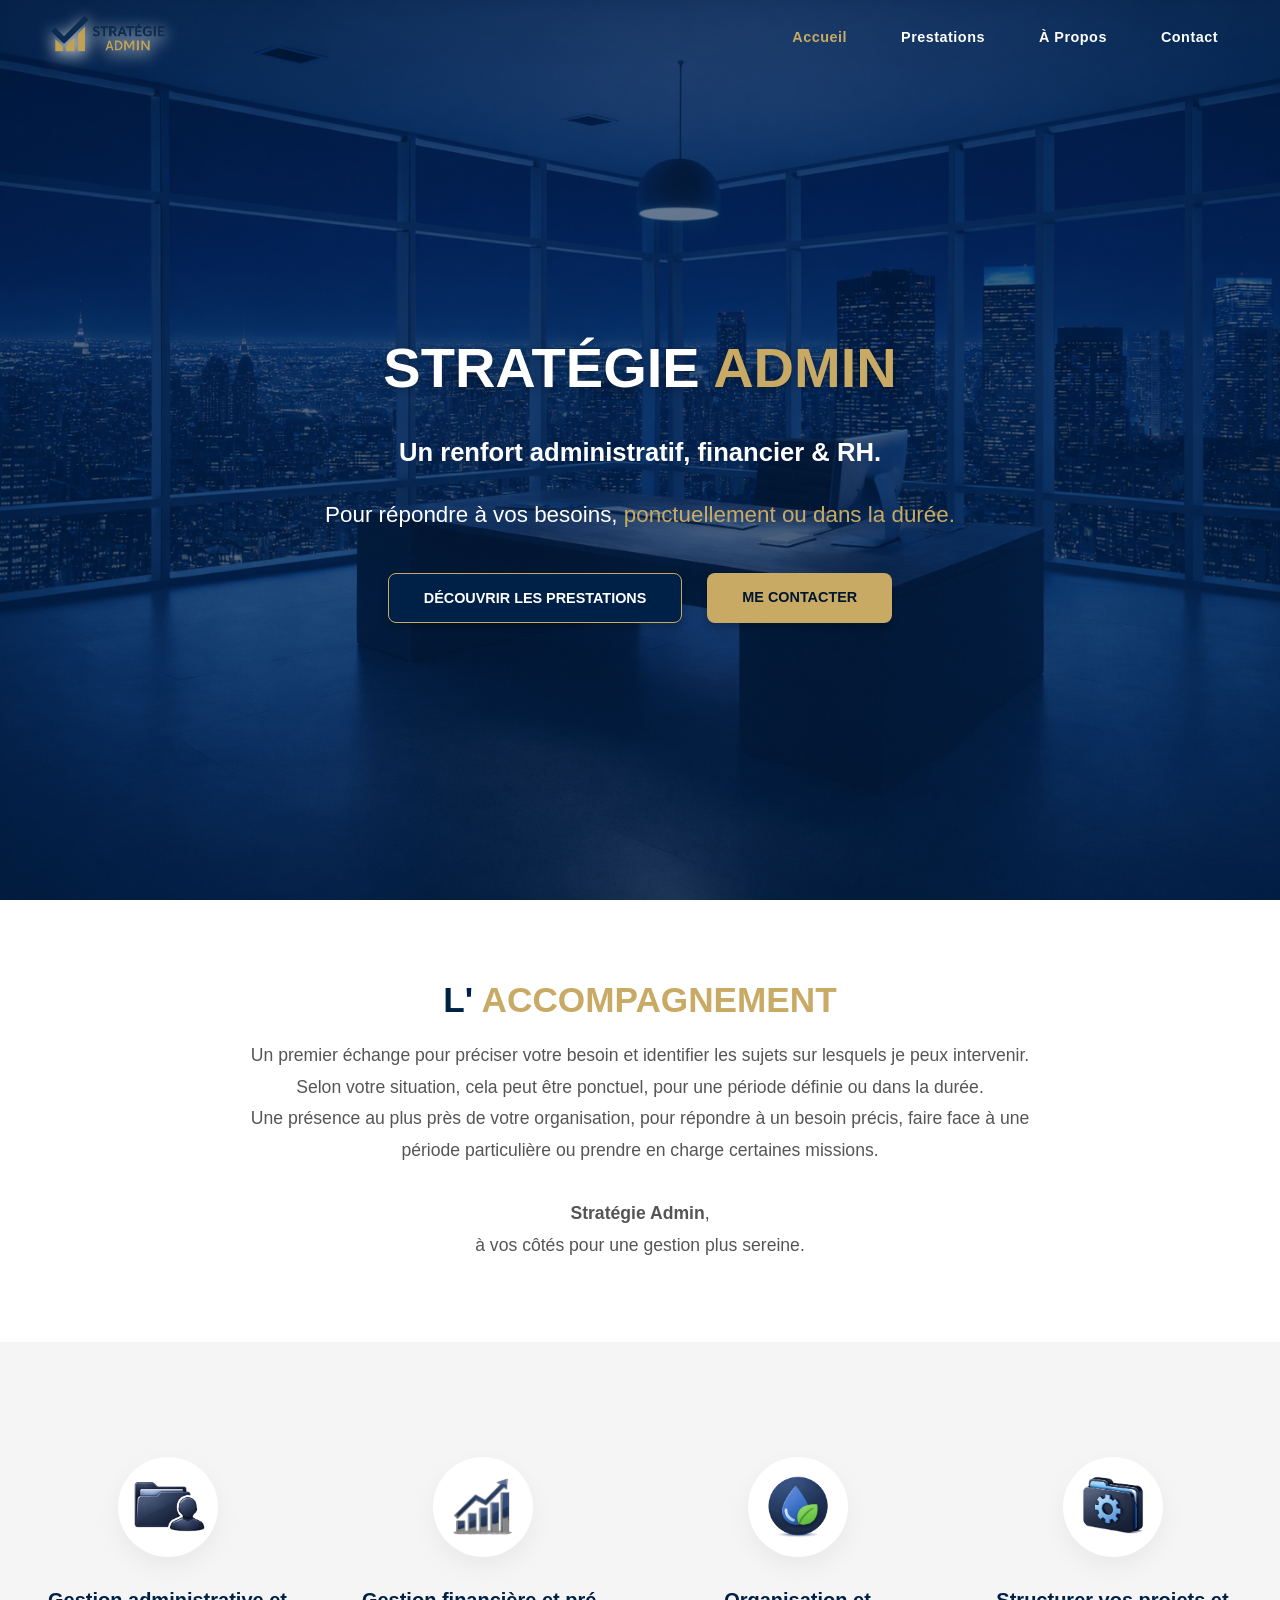
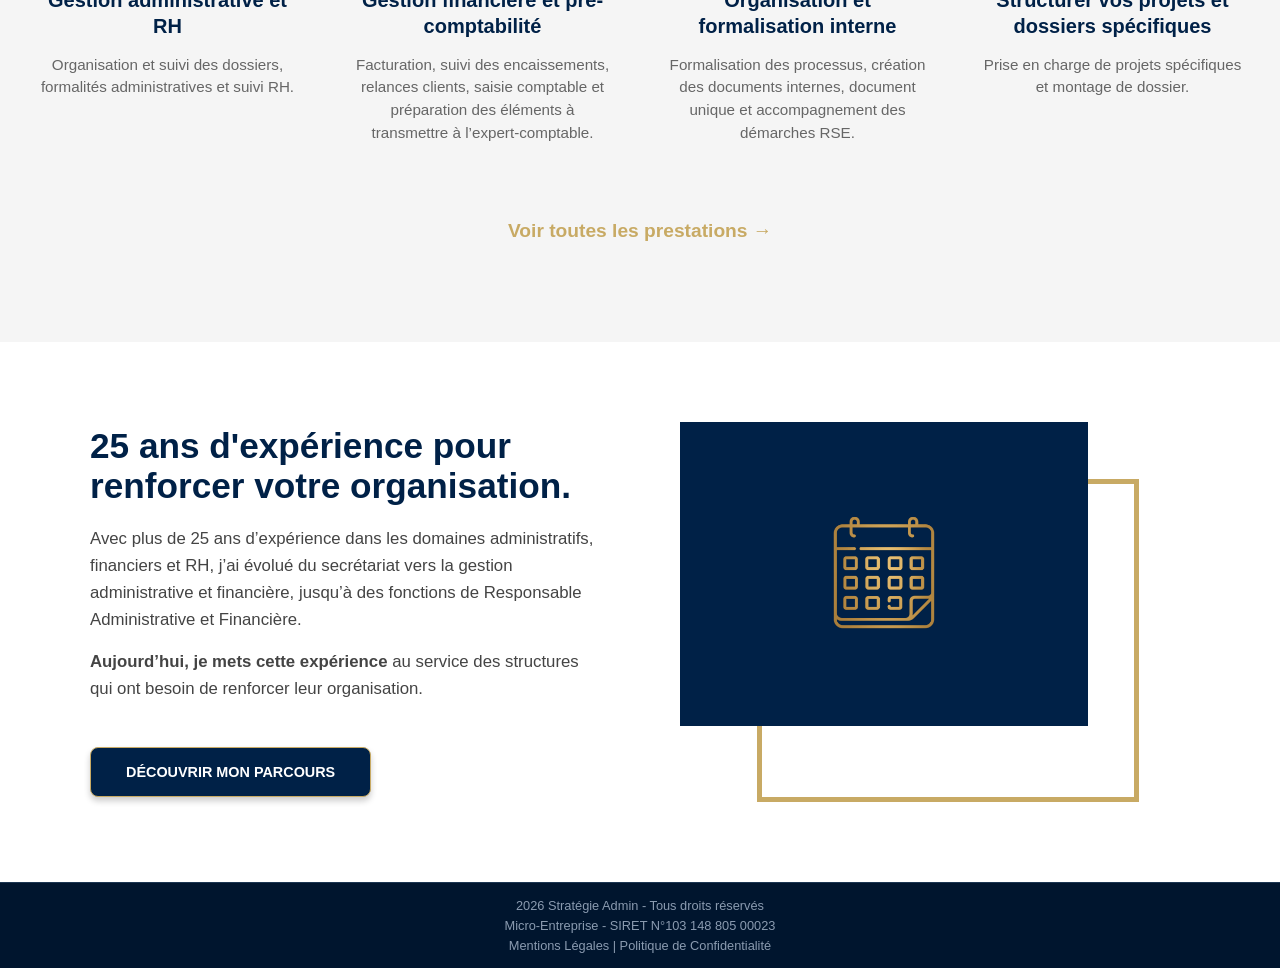
==== commit b6f29b16: "Update index.html" ====
--- a/index.html
+++ b/index.html
@@ -97,9 +97,9 @@
     <section class="home-about-section">
         <div class="home-about-container">
             <div class="ha-content">
-                <h2>25 ans d'expérience pour renforcer vos équipes.</h2>
-				<p>Issue d’une expérience de plus de 25 ans en gestion administrative et financière, j’interviens auprès des dirigeants et de leurs équipes lorsque leur organisation a besoin de ressources supplémentaires.</p>
-                <p><strong>Surcharge d'activité, absence, période de transition, projet spécifique ou besoin d'appui dans la durée</strong> : je mets mon expérience au service de vos besoins opérationnels.</p>
+                <h2>25 ans d'expérience pour renforcer votre organisation.</h2>
+				<p>Avec plus de 25 ans d’expérience dans les domaines administratifs, financiers et RH, j’ai évolué du secrétariat vers la gestion administrative et financière, jusqu’à des fonctions de Responsable Administrative et Financière.</p>
+                <p><strong>Aujourd’hui, je mets cette expérience</strong> au service des structures qui ont besoin de renforcer leur organisation.</p>
                 <a href="a-propos.html" class="btn btn-primary">Découvrir mon parcours</a>
             </div>
             <div class="ha-visual">
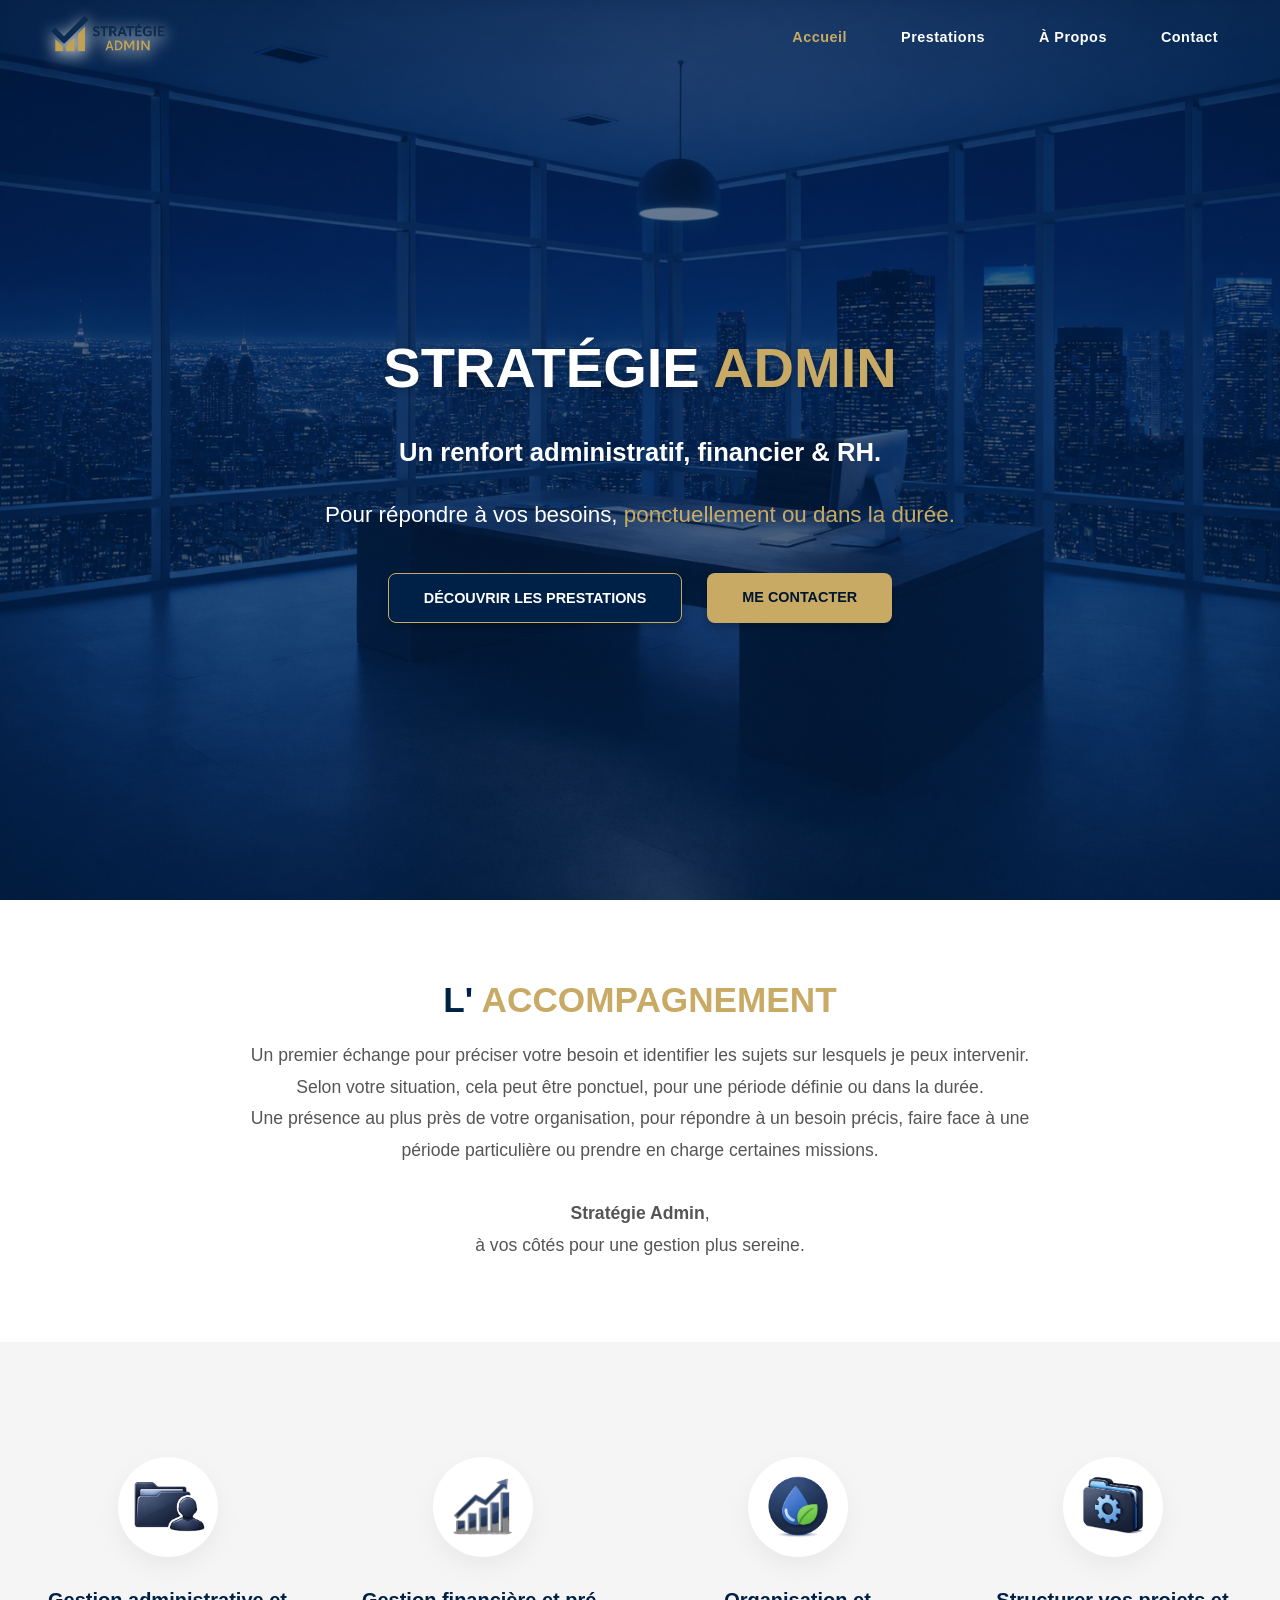
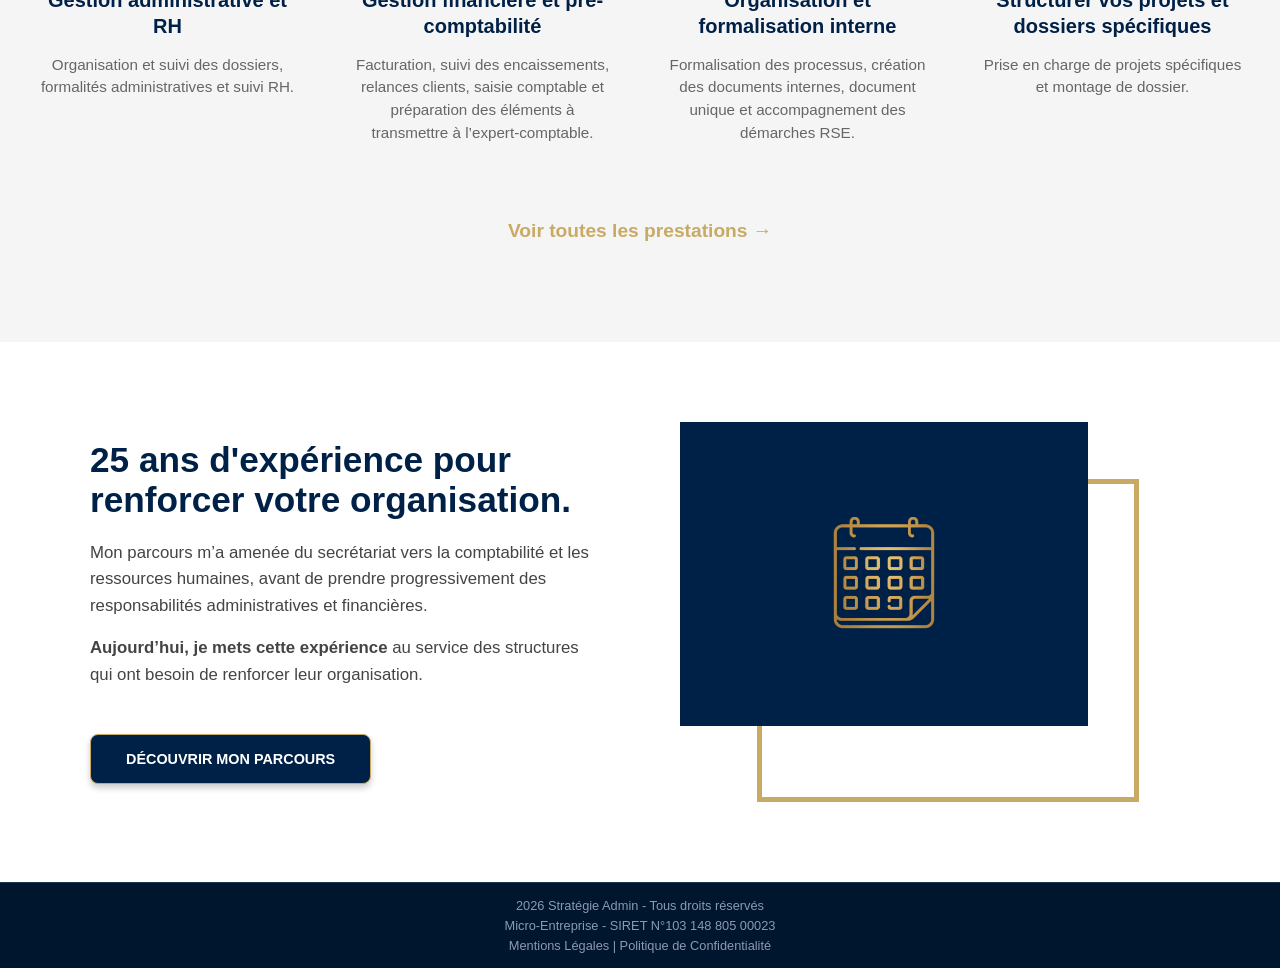
==== commit 0365249d: "Update index.html" ====
--- a/index.html
+++ b/index.html
@@ -98,7 +98,7 @@
         <div class="home-about-container">
             <div class="ha-content">
                 <h2>25 ans d'expérience pour renforcer votre organisation.</h2>
-				<p>Avec plus de 25 ans d’expérience dans les domaines administratifs, financiers et RH, j’ai évolué du secrétariat vers la gestion administrative et financière, jusqu’à des fonctions de Responsable Administrative et Financière.</p>
+				<p>Mon parcours m’a amenée du secrétariat vers la comptabilité et les ressources humaines, avant de prendre progressivement des responsabilités administratives et financières.</p>
                 <p><strong>Aujourd’hui, je mets cette expérience</strong> au service des structures qui ont besoin de renforcer leur organisation.</p>
                 <a href="a-propos.html" class="btn btn-primary">Découvrir mon parcours</a>
             </div>
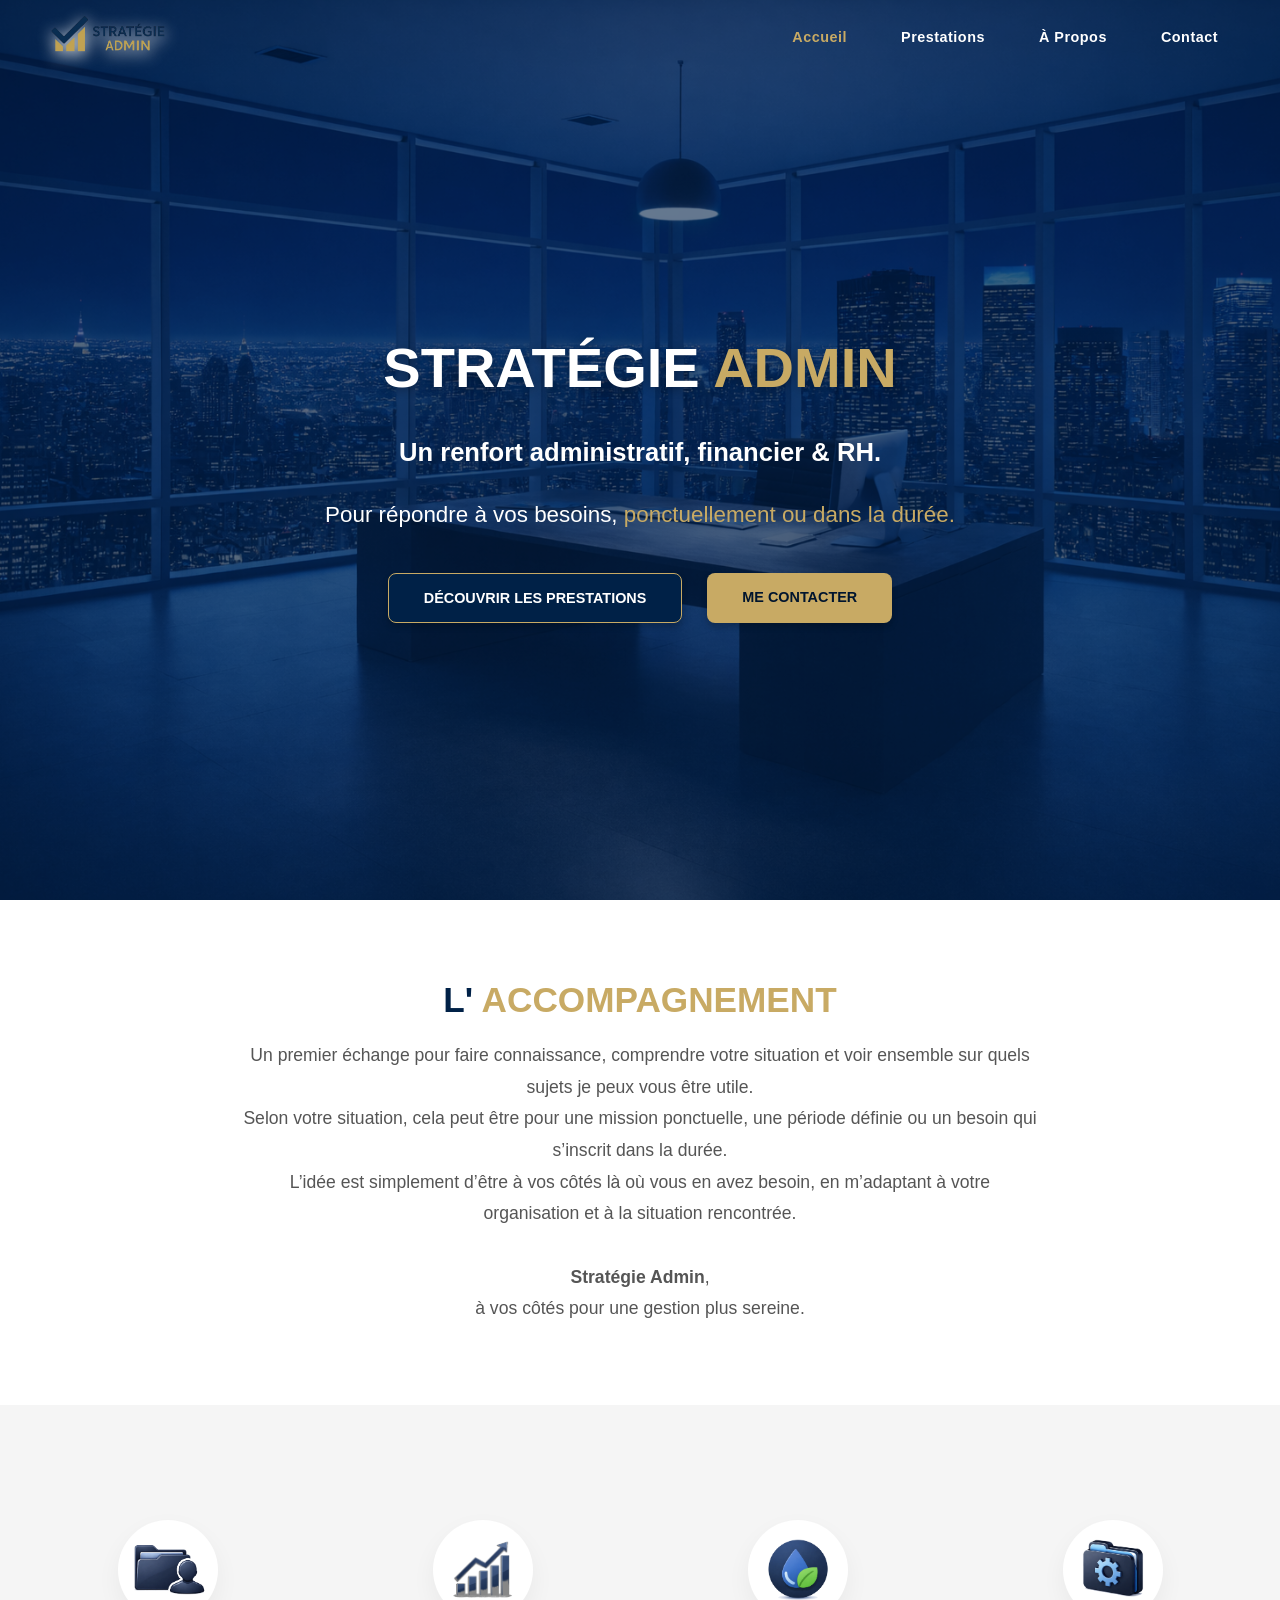
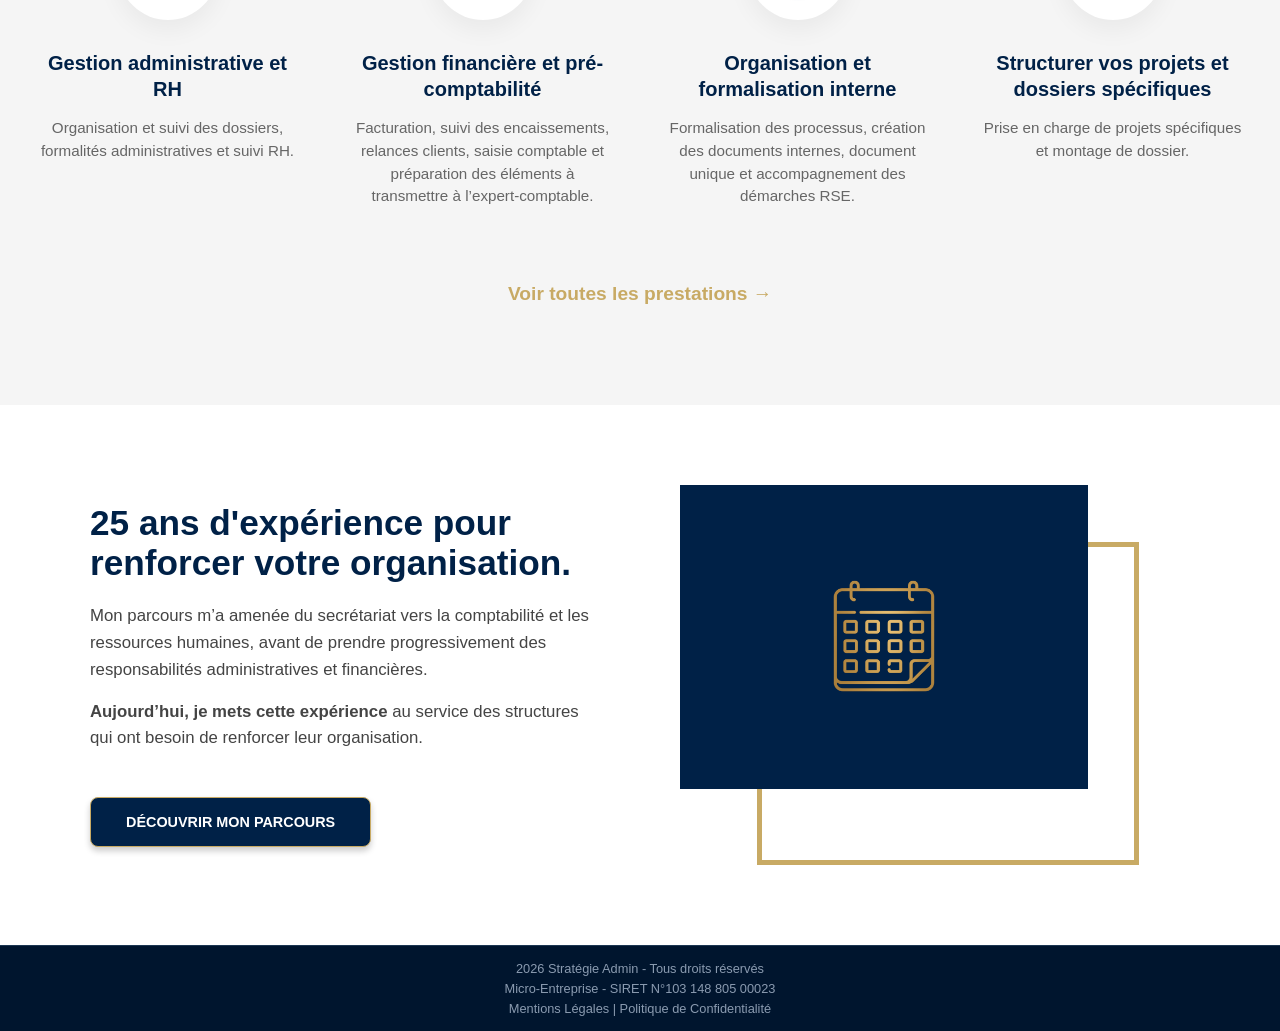
==== commit 17dd24c8: "Update index.html" ====
--- a/index.html
+++ b/index.html
@@ -47,9 +47,9 @@
         <div class="intro-container">
             <h2>L' <span class="texte-or">accompagnement</span></h2>
             <p class="intro-text"> 
-                Un premier échange pour préciser votre besoin et identifier les sujets sur lesquels je peux intervenir.
-				<br>Selon votre situation, cela peut être ponctuel, pour une période définie ou dans la durée.
-				<br>Une présence au plus près de votre organisation, pour répondre à un besoin précis, faire face à une période particulière ou prendre en charge certaines missions.
+                Un premier échange pour faire connaissance, comprendre votre situation et voir ensemble sur quels sujets je peux vous être utile.
+				<br>Selon votre situation, cela peut être pour une mission ponctuelle, une période définie ou un besoin qui s’inscrit dans la durée.
+				<br>L’idée est simplement d’être à vos côtés là où vous en avez besoin, en m’adaptant à votre organisation et à la situation rencontrée.
             </p>
 			<p class="intro-text">
 			<br><strong>Stratégie Admin</strong>,
